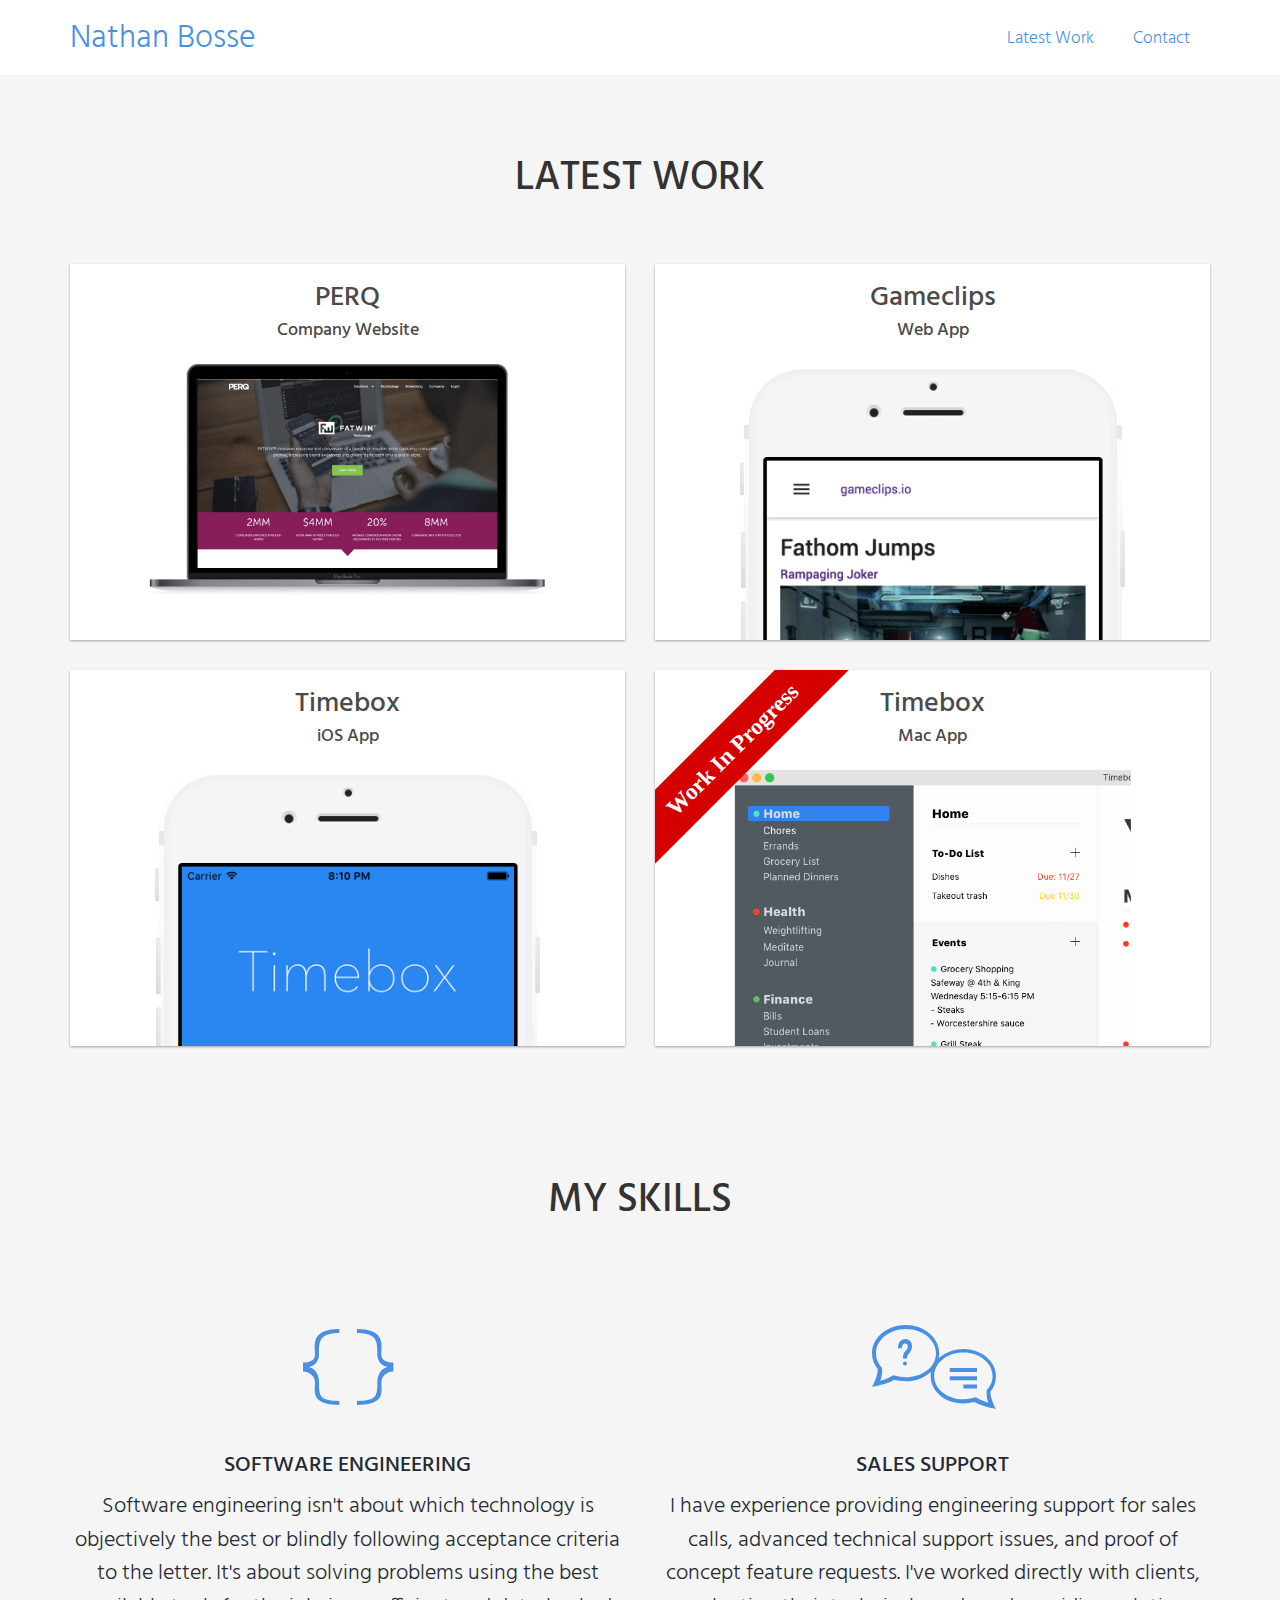
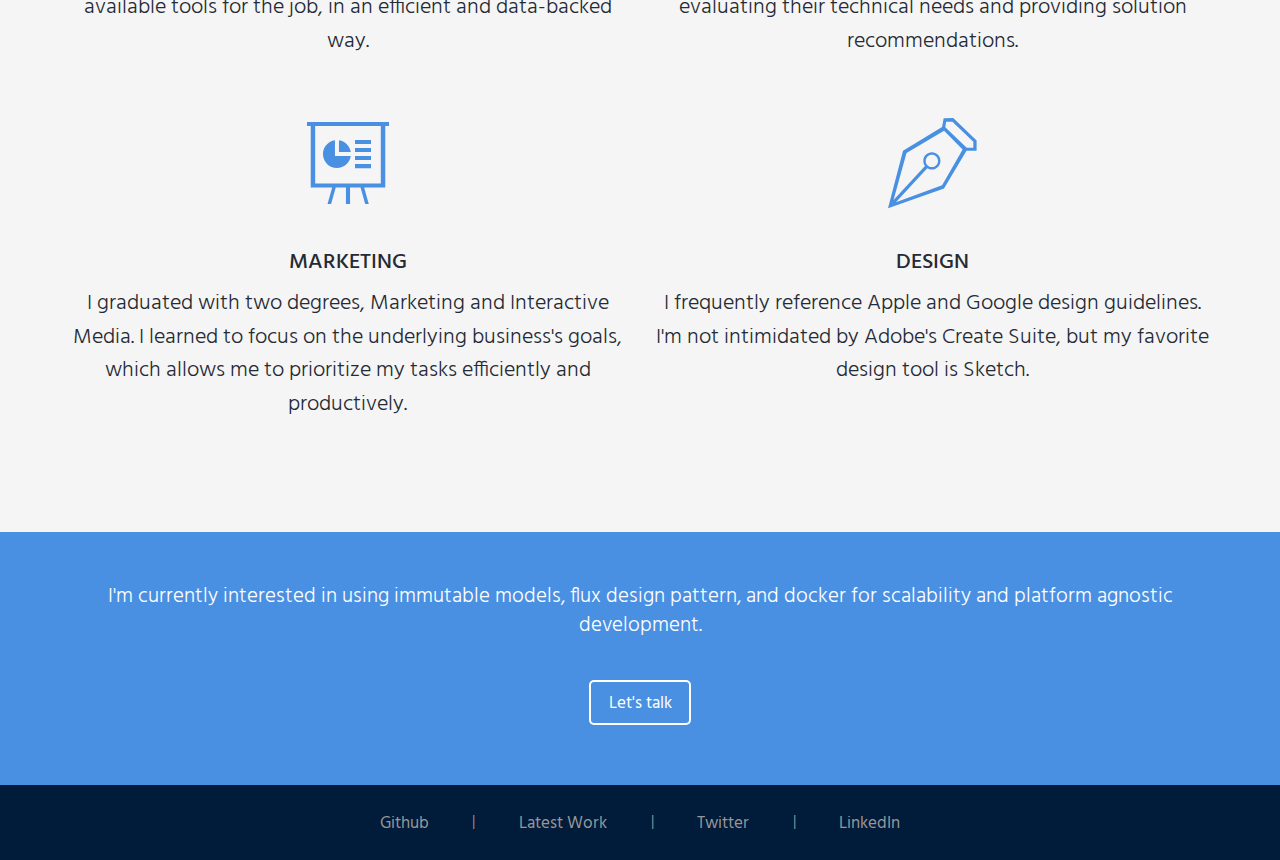
==== index.html @ 0957c36c "Pushing to github pages" ====
<!doctype html>
<!--[if lt IE 7]>      <html class="no-js lt-ie9 lt-ie8 lt-ie7" lang=""> <![endif]-->
<!--[if IE 7]>         <html class="no-js lt-ie9 lt-ie8" lang=""> <![endif]-->
<!--[if IE 8]>         <html class="no-js lt-ie9" lang=""> <![endif]-->
<!--[if gt IE 8]><!-->
<html class="no-js" lang="">
<!--<![endif]-->

<head>
  <meta charset="utf-8">
  <meta http-equiv="X-UA-Compatible" content="IE=edge,chrome=1">
  <title></title>
  <meta name="description" content="">
  <meta name="viewport" content="width=device-width, initial-scale=1">

  <link rel="apple-touch-icon" sizes="180x180" href="/apple-touch-icon.png">
  <link rel="icon" type="image/png" href="/favicon-32x32.png" sizes="32x32">
  <link rel="icon" type="image/png" href="/favicon-16x16.png" sizes="16x16">
  <link rel="manifest" href="/manifest.json">
  <link rel="mask-icon" href="/safari-pinned-tab.svg" color="#5bbad5">
  <meta name="theme-color" content="#ffffff">

  <link href='http://fonts.googleapis.com/css?family=Open+Sans:700,300,800,400' rel='stylesheet' type='text/css'>
  <link href='http://fonts.googleapis.com/css?family=Hind:400,300,500,600,700' rel='stylesheet' type='text/css'>
  <link rel="stylesheet" href="css/bootstrap.min.css">
  <style>

  </style>
  <link rel="stylesheet" href="css/main.css">
  <link rel="stylesheet" href="css/layout-helper-classes.css">

  <script src="js/vendor/modernizr-2.8.3-respond-1.4.2.min.js"></script>
</head>

<body class="portfolio-piece-details">
  <!--[if lt IE 8]>
            <p class="browserupgrade">You are using an <strong>outdated</strong> browser. Please <a href="http://browsehappy.com/">upgrade your browser</a> to improve your experience.</p>
        <![endif]-->
  <div id="top-anchor"></div>
  <header id="navigation" class="site-header" role="banner">
    <nav id="" class="navbar navbar-merged">
      <div class="container">
        <!-- Brand and toggle grouped for better mobile display -->
        <div class="navbar-header">
          <button type="button" class="navbar-toggle collapsed" data-toggle="collapse" data-target="#bs-example-navbar-collapse-1">
            <span class="sr-only">Toggle navigation</span>
            <span class="icon-bar"></span>
            <span class="icon-bar"></span>
            <span class="icon-bar"></span>
          </button>
          <div class="navbar-brand-wrapper">
            <a class="navbar-brand" href="index.html#top-anchor">Nathan Bosse</a>
          </div>
        </div>
        <!-- Collect the nav links and other content for toggling -->
        <div class="collapse navbar-collapse" id="bs-example-navbar-collapse-1">
          <ul class="nav navbar-nav navbar-right">
            <li><a href="index.html#top-anchor">Latest Work</a></li>
            <li><a href="mailto:nathanbossedev@gmail.com">Contact</a></li>
          </ul>
        </div>
        <!-- /.navbar-collapse -->
      </div>
      <!--/.container-->
    </nav>
  </header>
  <div style="height: 74px;"></div>
  <div class="container-fluid">

      <section>
        <div class="row">
        <div class="container text-center" style="">
          <div class="row" style="margin-top: 50px;">
            <div class="col-xs-12">
              <h2 class="section-title">LATEST WORK</h2>
            </div>
          </div>
          </div>
        </div>
      </section>

      <section id="latest-work-section">
        <div class="row">

        <div class="container">
          <div class="row">
            <div class="col-sm-6">
              <div class="profile-card active">
                <a href="perq.html" alt="PERQ Website">

                  <div class="row">
                    <div class="col-xs-12">
                      <h3>PERQ</h3>
                      <h4>Company Website</h4>
                      <div class="portfolio-piece-image-wrapper">
                        <img class="portfolio-piece-image" style="" src="img/profile-card-image-perq.png" alt="" />
                      </div>
                    </div>

                  </div>
                </a>
              </div>
            </div>
            <div class="col-sm-6">
              <div class="profile-card active">
                <a href="gameclips.html" alt="Gameclips Web App">

                  <div class="row">
                    <div class="col-xs-12">
                      <h3>Gameclips</h3>
                      <h4>Web App</h4>
                      <div class="portfolio-piece-image-wrapper">
                        <img class="portfolio-piece-image" style="" src="img/gameclips-portfolio-preview.png" alt="" />
                      </div>
                    </div>
                  </div>
                </a>
              </div>
            </div>
            <div class="col-sm-6">
              <div class="profile-card active">
                <a href="timebox.html" alt="Timebox iOS App">

                  <div class="row">
                    <div class="col-xs-12">
                      <h3>Timebox</h3>
                      <h4>iOS App</h4>
                      <div class="portfolio-piece-image-wrapper">
                        <img class="portfolio-piece-image" style="" src="img/profile-card-image-timebox.png" alt="" />

                      </div>
                    </div>
                  </div>
                </a>
              </div>
            </div>
            <div class="col-sm-6">
              <div class="profile-card">
                <a alt="Timebox Mac App">
                  <img class="coming-soon-image" src="[data-uri]"
                  />
                  <div class="row">
                    <div class="col-xs-12">
                      <h3>Timebox</h3>
                      <h4>Mac App</h4>
                      <div class="portfolio-piece-image-wrapper">
                        <img class="portfolio-piece-image" style="" src="img/profile-card-image-timeboxmac.png" alt="" />

                      </div>
                    </div>
                  </div>
                </a>
              </div>
            </div>
          </div>
        </div>
      </section>
      <section>
        <div class="container text-center">
          <div class="row" style="margin-top: 100px;">
            <div class="col-xs-12">
              <h2 class="section-title">MY SKILLS</h2>
            </div>
          </div>
        </div>
      </section>
      <section id="skills-section">
        <div class="row">
        <div class="container-fluid">
          <div class="row padding-top-15">
            <div class="container text-center" style="color: #252a34">
              <div class="row">
                <div class="col-sm-6">
                  <img style="" src="[data-uri]"
                    alt="" />
                  <h2>Software Engineering</h2>
                  <p>Software engineering isn't about which technology is objectively the best or blindly following acceptance criteria to the letter. It's about solving problems using the best available tools for the job, in an efficient and data-backed
                    way.
                  </p>
                </div>
                <div class="col-sm-6">
                  <img style="" src="[data-uri]"
                    alt="" />
                  <h2>Sales Support</h2>
                  <p>I have experience providing engineering support for sales calls, advanced technical support issues, and proof of concept feature requests. I've worked directly with clients, evaluating their technical needs and providing solution recommendations.</p>
                </div>
                <div class="col-sm-6">
                  <img style="" src="[data-uri]"
                    alt="" />
                  <h2>Marketing</h2>
                  <p>I graduated with two degrees, Marketing and Interactive Media. I learned to focus on the underlying business's goals, which allows me to prioritize my tasks efficiently and productively.</p>
                </div>
                <div class="col-sm-6">
                  <img style="" src="[data-uri]"
                    alt="" />
                  <h2>Design</h2>
                  <p>I frequently reference Apple and Google design guidelines. I'm not intimidated by Adobe's Create Suite, but my favorite design tool is Sketch.</p>
                </div>
              </div>
            </div>
          </div>
        </div>
        </div>
      </section>
      <div style="margin-top: 100px;"></div>
      <section id="letstalk-section">
        <div class="row accent-bg-color padding-top-15">
          <div class="container">
            <div class="row">
              <div class="col-xs-12 text-center">
                <h2 class="padding-top-15" style="font-size: 21px; line-height: 1.4em;">I'm currently interested in using immutable models, flux design pattern, and docker for scalability and platform agnostic development.</h2>
                <div class="padding-top-30 padding-bottom-60"><a class="btn btn-white-border" style="" href="mailto:nathanbossedev@gmail.com" role="button">Let's talk</a></div>
              </div>
            </div>
          </div>
        </div>
      </section>
      <section id="footer">
        <div class="row padding-top-15 padding-bottom-15 text-center">
          <a class="btn btn-grey-border" style="" target='_blank' href="https://github.com/nathanbosse" role="button">Github</a>
          <span style="color: #A8A8A8; margin: 0px 20px;">|</span>
          <a class="btn btn-grey-border" style="" href="index.html#top-anchor" role="button">Latest Work</a>
          <span style="color: #A8A8A8; margin: 0px 20px;">|</span>
          <a class="btn btn-grey-border" style="" target='_blank' href="https://twitter.com/Nathan_Bosse" role="button">Twitter</a>
          <span style="color: #A8A8A8; margin: 0px 20px;">|</span>
          <a class="btn btn-grey-border" style="" target='_blank' href="https://www.linkedin.com/in/nathanbosse" role="button">LinkedIn</a>
        </div>
      </section>
    </div>
  <script>
    window.jQuery || document.write('<script src="js/vendor/jquery-1.11.2.min.js"><\/script>')
  </script>

  <script src="js/vendor/bootstrap.min.js"></script>

  <script src="js/main.js"></script>

  <!-- Google Analytics: change UA-38004622-1 to be your site's ID. -->
  <script>
    (function(b, o, i, l, e, r) {
      b.GoogleAnalyticsObject = l;
      b[l] || (b[l] =
        function() {
          (b[l].q = b[l].q || []).push(arguments)
        });
      b[l].l = +new Date;
      e = o.createElement(i);
      r = o.getElementsByTagName(i)[0];
      e.src = 'https://www.google-analytics.com/analytics.js';
      r.parentNode.insertBefore(e, r)
    }(window, document, 'script', 'ga'));
    ga('create', 'UA-38004622-1', 'auto');
    ga('send', 'pageview');
  </script>
</body>

</html>
---- css/main.css ----
/* ==========================================================================
   General styles
   ========================================================================== */

.section-title {
  margin-top: 30px;
  margin-bottom: 30px;
  font-size: 40px;
  font-weight: 500;
}
.portfolio-section-title {
  color: #252a34;
  margin-top: 30px;
  margin-bottom: 30px;
  font-size: 2.8em;
  font-weight: 500;
  text-transform: uppercase;
}
.portfolio-piece-details p {
  font-size: 1.4em;
  line-height: 1.5em;
}
.accent-bg-color {
  background-color: #4A90E2;
  color: #fefefe;
}
.white-bg-color {
  background-color: white;
}
a, a:hover, a:visited {
  color: #4A90E2;
  text-decoration: none;
}
iframe {
  border: none;
}

/*   Skills Section     */

#skills-section .col-sm-6 {
  padding-top: 30px;
}
#skills-section img {
  width: 130px;
}
#skills-section h2 {
  font-size: 1.4em;
  line-height: 1.3em;
  font-weight: 500;
  text-transform: uppercase;
}

/*   Latest Work Section     */

#latest-work-section .col-sm-6 {
    padding-top: 30px;
}
.coming-soon-image {
  position: absolute;
  z-index: 200;
  width: 35%;
}
.profile-card {
  position: relative;
  background: #FFFFFF;
  box-shadow: 0 1px 3px rgba(0, 0, 0, 0.12), 0 1px 2px rgba(0, 0, 0, 0.24);
  transition: all 0.3s cubic-bezier(0.25, 0.8, 0.25, 1.0);
}
.profile-card.active:hover {
  box-shadow: 0 14px 28px rgba(0, 0, 0, 0.25), 0 10px 10px rgba(0, 0, 0, 0.22);
}
.profile-card h3 {
  color: #4A4A4A;
  margin-bottom: 0px;
  line-height: 1em;
  font-weight: 500;
  text-align: center;
  white-space: nowrap;
}
.profile-card h4 {
  color: #4A4A4A;
  margin-bottom: 0px;
  line-height: 1em;
  font-weight: 500;
  text-align: center;
  white-space: nowrap;
}
hr {
  color: #4A90E2;
  border-color: #4A90E2;
  margin: 1em;
}
.icon-bar {
  background-color: #4A90E2;
}
.portfolio-piece-image-wrapper {
  width: 100%;
  min-height: 300px;
  position: relative;
  overflow: hidden;
}
.portfolio-piece-image {
  width: 75%;
  transform: translateX(-50%);
  left: 50%;
  position: absolute;
  top: 8%;
  padding-right: 10px;
  padding-left: 10px;
  transition: all 150ms ease;
  transition-delay: 0.5s;
}
.shadow-wrapper {
  width: 100%;
  position: absolute;
  top: 5%;
  margin-right: 8px;
  margin-left: 12px;
  min-height: 300px;
  box-shadow: 1px 1px 3px 0px rgba(0, 0, 0, 0.18);
}

/*   Up Next Section     */

#upnext-section .row {
    background-color: #404040;
    color: #fefefe;
}

#upnext-section h3 {
  font-weight: 900;
}

#upnext-section a {
  font-weight: 500;
  font-size: 24px;
  position: absolute;
  top: 50%;
  left: 50%;
  transform: translate(-50%, -50%);
}

/*   Contact Section     */

#letstalk-section {
  font-weight: 400;
}

#letstalk-section .col-xs-12 {
  padding-left: 30px;
  padding-right: 30px;
}

/*   Footer Section     */

#footer .row {
  background-color: #011b3a;
}
#footer a, #footer a:hover, #footer a:visited {
  color: #979797;
  text-decoration: none;
}

/* ==========================================================================
   Begin Responsive Fonts
   ========================================================================== */

body, html {
  /*       font-family: "HelveticaNeue-Light", "Helvetica Neue Light", "Helvetica Neue", Helvetica, Arial, "Lucida Grande", sans-serif; */
  /*    font-family: 'Open Sans', sans-serif;*/
  font-family: 'Hind', sans-serif;
  /*300-700*/
  font-size: 16px;
  font-weight: 300;
  line-height: 1em;
}
body, caption, th, td, input, textarea, select, option, legend, fieldset, h1, h2, h3, h4, h5, h6 {
  font-size-adjust: 0.5;
}
h1, h2, h3, h4, h5, h6, .h1, .h2, .h3, .h4, .h5, .h6 {
  font-weight: 300;
}
img {
  width: 100%;
}
#page {
  font-size: 1em;
  /* equivalent to 16px */
  line-height: 1.25;
  /* equivalent to 20px */
}
@media (min-width: 43.75em) {
  #page {
    font-size: 1em;
    /* equivalent to 16px */
    line-height: 1.375;
    /* equivalent to 22px */
  }
}
.name-header {
  font-size: 3em;
  margin: 0px;
  font-weight: 500;
  line-height: 1em;
}
@media (min-width: 43.75em) {
  .name-header {
    font-size: 5em;
  }
}
@media (min-width: 56.25em) {
  .name-header {
    font-size: 7em;
  }
}
.name-sub-header {
  font-size: 1.25em;
  margin: 0px;
}
@media (min-width: 43.75em) {
  .name-sub-header {
    font-size: 2em;
  }
}
@media (min-width: 56.25em) {
  .name-sub-header {
    font-size: 2.5em;
  }
}
h1, .h1 {
  font-size: 2em;
  /* 2x body copy size = 32px */
  line-height: 1.25;
  /* 45px / 36px */
}
@media (min-width: 43.75em) {
  h1, .h1 {
    font-size: 2.5em;
    /* 2.5x body copy size = 40px */
    line-height: 1.125;
  }
}
@media (min-width: 56.25em) {
  h1, .h1 {
    font-size: 3em;
    /* 3x body copy size = 48px */
    line-height: 1.05;
    /* keep to a multiple of the 20px line height and something more appropriate for display headings */
  }
}
h2, .h2 {
  font-size: 1.625em;
  /* 1.625x body copy size = 26px */
  line-height: 1.15384615;
  /* 30px / 26px */
}
@media (min-width: 43.75em) {
  h2, .h2 {
    font-size: 2em;
    /* 2x body copy size = 32px */
    line-height: 1.25;
  }
}
@media (min-width: 56.25em) {
  h2, .h2 {
    font-size: 2.25em;
    /* 2.25x body copy size = 36px */
    line-height: 1.25;
  }
}
h3, .h3 {
  font-size: 1.375em;
  /* 1.375x body copy size = 22px */
  line-height: 1.13636364;
  /* 25px / 22px */
}
@media (min-width: 43.75em) {
  h3, .h3 {
    font-size: 1.5em;
    /* 1.5x body copy size = 24px */
    line-height: 1.25;
  }
}
@media (min-width: 56.25em) {
  h3, .h3 {
    font-size: 1.75em;
    /* 1.75x body copy size = 28px */
    line-height: 1.25;
  }
}
h4, .h4 {
  font-size: 1.125em;
  /* 1.125x body copy size = 18px */
  line-height: 1.11111111;
}
@media (min-width: 43.75em) {
  h4, .h4 {
    line-height: 1.22222222;
    /* (22px / 18px */
  }
}
blockquote {
  font-size: 1.25em;
  /* 20px / 16px */
  line-height: 1.25;
  /* 25px / 20px */
}
@media (min-width: 43.75em) {
  blockquote {
    font-size: 1.5em;
    /* 24px / 16px = */
    line-height: 1.45833333;
    /* 35px / 24px */
  }
}

/* ==========================================================================
   End Responsive Font
   ========================================================================== */


/* ==========================================================================
   Start Media Queries
   ========================================================================== */

@media only screen and (min-width: 320px) {}

/* Extra Small Devices, Phones */

@media only screen and (min-width: 480px) {}

/* Small Devices, Tablets */

@media only screen and (min-width: 768px) {}

/* Medium Devices, Desktops */

@media only screen and (min-width: 992px) {}

/* Large Devices, Wide Screens */

@media only screen and (min-width: 1200px) {}

/* Extra Large Devices, Wide Screens */

@media only screen and (min-width: 1400px) {}

/* Extra Extra Large Devices, Wide Screens */

@media only screen and (min-width: 1600px) {}

/* Extra Extra Large Devices, Wide Screens */

@media only screen and (min-width: 1900px) {}

/* ==========================================================================
   End Media Queries
   ========================================================================== */


/** navbar **/

#navigation {
  position: relative;
  /*    top: 0;*/
}
#navigation.sticky {
  position: fixed!important;
  top: 0;
  left: 0;
  right: 0;
  z-index: 99999;
  margin-bottom: 0px;
}
#navigation .navbar {
  -moz-box-shadow: none;
  -webkit-box-shadow: none;
  box-shadow: none;
}
#navigation.sticky .navbar {
  -moz-box-shadow: 1px 1px 3px 0px rgba(0, 0, 0, 0.18);
  -webkit-box-shadow: 1px 1px 3px 0px rgba(0, 0, 0, 0.18);
  box-shadow: 1px 1px 3px 0px rgba(0, 0, 0, 0.18);
}
.navbar-merged {
  background-color: white;
  margin: 0px !important;
  padding: 10px 0px;
}
.navbar-merged.sticky {
  position: fixed!important;
  top: 0;
  left: 0;
  right: 0;
  z-index: 99999;
  margin-bottom: 0px;
}
.navbar-merged.sticky a {
  background-color: white;
}
.navbar-merged a {
  color: #4A90E2;
  background-color: white;
}
.navbar.navbar-merged {
  border-radius: 0;
  top: 20;
  left: 0;
  right: 0;
  border: none;
  z-index: 50;
  position: absolute!important;
}
.navbar-merged .navbar-nav {
  /*        padding-top: 20px;*/
}
.navbar-merged .navbar-nav>li {
  /*    height: 50px;*/
}
.navbar-merged .navbar-nav>li>a {
  padding: 0.3em 30px;
  font-weight: 300;
  transition: padding .2s ease-in-out 0;
  margin: 5px 0px;
  -webkit-border-radius: 5;
  -moz-border-radius: 5;
  border-radius: 5px;
  border: 2px solid;
  border-style: solid;
  overflow: visible;
  background-color: transparent;
  line-height: 1rem;
  font-size: 1.1rem;
  padding: 0.8em 1em 0.6em 1em;
  border-color: transparent;
}
.navbar-merged .navbar-nav>li>a:hover {
  -webkit-border-radius: 5;
  -moz-border-radius: 5;
  border-radius: 5px;
  border-style: inset;
  border: solid #4A90E2 2px;
}
.navbar-merged .navbar-nav>li: hover {
  color: #fff;
  background-color: #4A90E2 !important;
}
.navbar-header {
  position: relative;
}
.navbar-brand {
  font-size: 32px;
  font-weight: 300;
  position: absolute;
  top: 50%;
  transform: translateY(-50%);
  padding: 0px;
  padding-left: 15px;
  height: 32px;
  line-height: 1.3em;
}
body {
  background-color: #f5f5f5;
}
.btn-white-border, .btn-white-border:visited {
  border: 2px solid;
  border-radius: 5px;
  border-style: solid;
  color: #ffffff;
  overflow: visible;
  background-color: transparent;
  border-color: #ffffff;
  line-height: 1rem;
  font-size: 1.1rem;
  padding: 0.8em 1em 0.6em 1em;
}
.btn-white-border:hover, .btn-white-border:focus, .open .dropdown-toggle.btn-green-fill {
  color: #4A90E2;
  background-color: rgba( 255, 255, 255, 1);
}
.btn-white-border:active, .btn-white-border.active, .open .dropdown-toggle.btn-white-border {
  background-image: none;
}
.btn-white-border.disabled, .btn-white-border[disabled], fieldset[disabled] .btn-white-border, .btn-white-border.disabled:hover, .btn-white-border[disabled]:hover, fieldset[disabled] .btn-green-fill:hover, .btn-white-border.disabled:focus, .btn-white-border[disabled]:focus, fieldset[disabled] .btn-white-border:focus, .btn-white-border.disabled:active, .btn-white-border[disabled]:active, fieldset[disabled] .btn-white-border:active, .btn-white-border.disabled.active, .btn-white-border[disabled].active, fieldset[disabled] .btn-white-border.active {
  background-color: transparent;
  border-color: transparent;
  color: darkgrey;
}
.btn-grey-border {
  border: 2px solid;
  /*     margin: 5px;*/
  color: #A8A8A8;
  overflow: visible;
  -webkit-border-radius: 5;
  -moz-border-radius: 5;
  border-radius: 5px;
  border-style: inset;
  background-color: transparent;
  border-color: rgba( 255, 255, 255, 0);
  line-height: 1rem;
  font-size: 1.1rem;
  padding: 0.8em 1em 0.6em 1em;
}
.btn-grey-border:hover, .btn-grey-border:focus, .btn-grey-border:active, .btn-grey-border.active, .open .dropdown-toggle.btn-green-fill {
  color: #979797;
  border: 2px solid;
  /*  background-color: rgba( 255, 255, 255, 1 );*/
}
.btn-grey-border:active, .btn-grey-border.active, .open .dropdown-toggle.btn-white-border {
  background-image: none;
}
.btn-grey-border.disabled, .btn-grey-border[disabled], fieldset[disabled] .btn-grey-border, .btn-grey-border.disabled:hover, .btn-grey-border[disabled]:hover, fieldset[disabled] .btn-green-fill:hover, .btn-grey-border.disabled:focus, .btn-grey-border[disabled]:focus, fieldset[disabled] .btn-grey-border:focus, .btn-grey-border.disabled:active, .btn-grey-border[disabled]:active, fieldset[disabled] .btn-grey-border:active, .btn-grey-border.disabled.active, .btn-grey-border[disabled].active, fieldset[disabled] .btn-grey-border.active {
  background-color: transparent;
  border-color: transparent;
  color: darkgrey;
}
.navbar-brand-wrapper {
  height: 50px;
  position: relative;
  width: 100%;
}
@media only screen and (min-width: 768px) {
  .navbar-brand-wrapper {
    height: 50px;
    position: relative;
    width: 200px;
  }
}
.navbar-toggle {
  z-index: 10;
}
---- css/layout-helper-classes.css ----
/***********************************************************************
      __          ________                 ____      _ __     
     / / __ __   /_  __/ / ___ __ _ ___   / __/__ __(_) /____ 
    / _ | // /    / / / _ | -_)  ' | -_) _\ \ / // / / __/ -_)
   /_.__|_, /    /_/ /_//_|__/_/_/_|__/ /___/ \_,_/_/\__/\__/ 
       /___/                                                                         
   
***********************************************************************/

/* Padding All Sides */
.padding-5 {
  padding: 5px !important;
}
.padding-10 {
  padding: 10px !important;
}
.padding-15 {
  padding: 15px !important;
}
.padding-20 {
  padding: 20px !important;
}
.padding-25 {
  padding: 25px !important;
}
.padding-30 {
  padding: 30px !important;
}
.padding-40 {
  padding: 40px !important;
}
.padding-50 {
  padding: 50px !important;
}
.padding-60 {
  padding: 60px !important;
}
.padding-70 {
  padding: 70px !important;
}
.padding-80 {
  padding: 80px !important;
}
.padding-90 {
  padding: 90px !important;
}
.padding-100 {
  padding: 100px !important;
}
.padding-110 {
  padding: 110px !important;
}
.padding-120 {
  padding: 120px !important;
}
.padding-130 {
  padding: 130px !important;
}
.padding-140 {
  padding: 140px !important;
}
.padding-150 {
  padding: 150px !important;
}

/* Padding (Left & Right) Horizontal Sides 
    Left
*/
.padding-horizontal-5, .padding-left-5 {
  padding-left: 5px !important;
}
.padding-horizontal-10, .padding-left-10 {
  padding-left: 10px !important;
}
.padding-horizontal-15, .padding-left-15 {
  padding-left: 15px !important;
}
.padding-horizontal-20, .padding-left-20 {
  padding-left: 20px !important;
}
.padding-horizontal-25, .padding-left-25 {
  padding-left: 25px !important;
}
.padding-horizontal-30, .padding-left-30 {
  padding-left: 30px !important;
}
.padding-horizontal-40, .padding-left-40 {
  padding-left: 40px !important;
}
.padding-horizontal-50, .padding-left-50 {
  padding-left: 50px !important;
}
.padding-horizontal-60, .padding-left-60 {
  padding-left: 60px !important;
}
.padding-horizontal-70, .padding-left-70 {
  padding-left: 70px !important;
}
.padding-horizontal-80, .padding-left-80 {
  padding-left: 80px !important;
}
.padding-horizontal-90, .padding-left-90 {
  padding-left: 90px !important;
}
.padding-horizontal-100, .padding-left-100 {
  padding-left: 100px !important;
}
.padding-horizontal-110, .padding-left-110 {
  padding-left: 110px !important;
}
.padding-horizontal-120, .padding-left-120 {
  padding-left: 120px !important;
}
.padding-horizontal-130, .padding-left-130 {
  padding-left: 130px !important;
}
.padding-horizontal-140, .padding-left-140 {
  padding-left: 140px !important;
}
.padding-horizontal-150, .padding-left-150 {
  padding-left: 150px !important;
}
/*
    Right
*/
.padding-horizontal-5, .padding-right-5 {
  padding-right: 5px !important;
}
.padding-horizontal-10, .padding-right-10 {
  padding-right: 10px !important;
}
.padding-horizontal-15, .padding-right-15 {
  padding-right: 15px !important;
}
.padding-horizontal-20, .padding-right-20 {
  padding-right: 20px !important;
}
.padding-horizontal-25, .padding-right-25 {
  padding-right: 25px !important;
}
.padding-horizontal-30, .padding-right-30 {
  padding-right: 30px !important;
}
.padding-horizontal-40, .padding-right-40 {
  padding-right: 40px !important;
}
.padding-horizontal-50, .padding-right-50 {
  padding-right: 50px !important;
}
.padding-horizontal-60, .padding-right-60 {
  padding-right: 60px !important;
}
.padding-horizontal-70, .padding-right-70 {
  padding-right: 70px !important;
}
.padding-horizontal-80, .padding-right-80 {
  padding-right: 80px !important;
}
.padding-horizontal-90, .padding-right-90 {
  padding-right: 90px !important;
}
.padding-horizontal-100, .padding-right-100 {
  padding-right: 100px !important;
}
.padding-horizontal-110, .padding-right-110 {
  padding-right: 110px !important;
}
.padding-horizontal-120, .padding-right-120 {
  padding-right: 120px !important;
}
.padding-horizontal-130, .padding-right-130 {
  padding-right: 130px !important;
}
.padding-horizontal-140, .padding-right-140 {
  padding-right: 140px !important;
}
.padding-horizontal-150, .padding-right-150 {
  padding-right: 150px !important;
}


/* Padding (Top & Bottom) Vertical Sides 
    Top
*/
.padding-vertical-10, .padding-top-10 {
  padding-top: 10px !important;
}
.padding-vertical-15, .padding-top-15 {
  padding-top: 15px !important;
}
.padding-vertical-20, .padding-top-20 {
  padding-top: 20px !important;
}
.padding-vertical-25, .padding-top-25 {
  padding-top: 25px !important;
}
.padding-vertical-30, .padding-top-30 {
  padding-top: 30px !important;
}
.padding-vertical-40, .padding-top-40 {
  padding-top: 40px !important;
}
.padding-vertical-50, .padding-top-50 {
  padding-top: 50px !important;
}
.padding-vertical-60, .padding-top-60 {
  padding-top: 60px !important;
}
.padding-vertical-70, .padding-top-70 {
  padding-top: 70px !important;
}
.padding-vertical-80, .padding-top-80 {
  padding-top: 80px !important;
}
.padding-vertical-90, .padding-top-90 {
  padding-top: 90px !important;
}
.padding-vertical-100, .padding-top-100 {
  padding-top: 100px !important;
}
.padding-vertical-110, .padding-top-110 {
  padding-top: 110px !important;
}
.padding-vertical-120, .padding-top-120 {
  padding-top: 120px !important;
}
.padding-vertical-130, .padding-top-130 {
  padding-top: 130px !important;
}
.padding-vertical-140, .padding-top-140 {
  padding-top: 140px !important;
}
.padding-vertical-150, .padding-top-150 {
  padding-top: 150px !important;
}
/*
    Bottom
*/
.padding-vertical-5, .padding-bottom-5 {
  padding-bottom: 5px !important;
}
.padding-vertical-10, .padding-bottom-10 {
  padding-bottom: 10px !important;
}
.padding-vertical-15, .padding-bottom-15 {
  padding-bottom: 15px !important;
}
.padding-vertical-20, .padding-bottom-20 {
  padding-bottom: 20px !important;
}
.padding-vertical-25, .padding-bottom-25 {
  padding-bottom: 25px !important;
}
.padding-vertical-30, .padding-bottom-30 {
  padding-bottom: 30px !important;
}
.padding-vertical-40, .padding-bottom-40 {
  padding-bottom: 40px !important;
}
.padding-vertical-50, .padding-bottom-50 {
  padding-bottom: 50px !important;
}
.padding-vertical-60, .padding-bottom-60 {
  padding-bottom: 60px !important;
}
.padding-vertical-70, .padding-bottom-70 {
  padding-bottom: 70px !important;
}
.padding-vertical-80, .padding-bottom-80 {
  padding-bottom: 80px !important;
}
.padding-vertical-90, .padding-bottom-90 {
  padding-bottom: 90px !important;
}
.padding-vertical-100, .padding-bottom-100 {
  padding-bottom: 100px !important;
}
.padding-vertical-110, .padding-bottom-110 {
  padding-bottom: 110px !important;
}
.padding-vertical-120, .padding-bottom-120 {
  padding-bottom: 120px !important;
}
.padding-vertical-130, .padding-bottom-130 {
  padding-bottom: 130px !important;
}
.padding-vertical-140, .padding-bottom-140 {
  padding-bottom: 140px !important;
}
.padding-vertical-150, .padding-bottom-150 {
  padding-bottom: 150px !important;
}

/* No Padding */
.padding-none {
  padding: 0 !important;
}
.padding-left-none {
  padding-left: 0 !important;
}
.padding-right-none {
  padding-right: 0 !important;
}
.padding-top-none {
  padding-top: 0 !important;
}
.padding-bottom-none {
  padding-bottom: 0 !important;
}


/* Margin All Sides */
.margin-5 {
  margin: 5px !important;
}
.margin-10 {
  margin: 10px !important;
}
.margin-15 {
  margin: 15px !important;
}
.margin-20 {
  margin: 20px !important;
}
.margin-25 {
  margin: 25px !important;
}
.margin-30 {
  margin: 30px !important;
}
.margin-40 {
  margin: 40px !important;
}
.margin-50 {
  margin: 50px !important;
}
.margin-60 {
  margin: 60px !important;
}
.margin-70 {
  margin: 70px !important;
}
.margin-80 {
  margin: 80px !important;
}
.margin-90 {
  margin: 90px !important;
}
.margin-100 {
  margin: 100px !important;
}
.margin-110 {
  margin: 110px !important;
}
.margin-120 {
  margin: 120px !important;
}
.margin-130 {
  margin: 130px !important;
}
.margin-140 {
  margin: 140px !important;
}
.margin-150 {
  margin: 150px !important;
}

/* Margin (Left & Right) Horizontal Sides 
    Left
*/
.margin-horizontal-5, .margin-left-5 {
  margin-left: 5px !important;
}
.margin-horizontal-10, .margin-left-10 {
  margin-left: 10px !important;
}
.margin-horizontal-15, .margin-left-15 {
  margin-left: 15px !important;
}
.margin-horizontal-20, .margin-left-20 {
  margin-left: 20px !important;
}
.margin-horizontal-25, .margin-left-25 {
  margin-left: 25px !important;
}
.margin-horizontal-30, .margin-left-30 {
  margin-left: 30px !important;
}
.margin-horizontal-40, .margin-left-40 {
  margin-left: 40px !important;
}
.margin-horizontal-50, .margin-left-50 {
  margin-left: 50px !important;
}
.margin-horizontal-60, .margin-left-60 {
  margin-left: 60px !important;
}
.margin-horizontal-70, .margin-left-70 {
  margin-left: 70px !important;
}
.margin-horizontal-80, .margin-left-80 {
  margin-left: 80px !important;
}
.margin-horizontal-90, .margin-left-90 {
  margin-left: 90px !important;
}
.margin-horizontal-100, .margin-left-100 {
  margin-left: 100px !important;
}
.margin-horizontal-110, .margin-left-110 {
  margin-left: 110px !important;
}
.margin-horizontal-120, .margin-left-120 {
  margin-left: 120px !important;
}
.margin-horizontal-130, .margin-left-130 {
  margin-left: 130px !important;
}
.margin-horizontal-140, .margin-left-140 {
  margin-left: 140px !important;
}
.margin-horizontal-150, .margin-left-150 {
  margin-left: 150px !important;
}
/*
    Right
*/
.margin-horizontal-5, .margin-right-5 {
  margin-right: 5px !important;
}
.margin-horizontal-10, .margin-right-10 {
  margin-right: 10px !important;
}
.margin-horizontal-15, .margin-right-15 {
  margin-right: 15px !important;
}
.margin-horizontal-20, .margin-right-20 {
  margin-right: 20px !important;
}
.margin-horizontal-25, .margin-right-25 {
  margin-right: 25px !important;
}
.margin-horizontal-30, .margin-right-30 {
  margin-right: 30px !important;
}
.margin-horizontal-40, .margin-right-40 {
  margin-right: 40px !important;
}
.margin-horizontal-50, .margin-right-50 {
  margin-right: 50px !important;
}
.margin-horizontal-60, .margin-right-60 {
  margin-right: 60px !important;
}
.margin-horizontal-70, .margin-right-70 {
  margin-right: 70px !important;
}
.margin-horizontal-80, .margin-right-80 {
  margin-right: 80px !important;
}
.margin-horizontal-90, .margin-right-90 {
  margin-right: 90px !important;
}
.margin-horizontal-100, .margin-right-100 {
  margin-right: 100px !important;
}
.margin-horizontal-110, .margin-right-110 {
  margin-right: 110px !important;
}
.margin-horizontal-120, .margin-right-120 {
  margin-right: 120px !important;
}
.margin-horizontal-130, .margin-right-130 {
  margin-right: 130px !important;
}
.margin-horizontal-140, .margin-right-140 {
  margin-right: 140px !important;
}
.margin-horizontal-150, .margin-right-150 {
  margin-right: 150px !important;
}


/* Margin (Top & Bottom) Vertical Sides 
    Top
*/
.margin-vertical-5, .margin-top-5 {
  margin-top: 5px !important;
}
.margin-vertical-10, .margin-top-10 {
  margin-top: 10px !important;
}
.margin-vertical-15, .margin-top-15 {
  margin-top: 15px !important;
}
.margin-vertical-20, .margin-top-20 {
  margin-top: 20px !important;
}
.margin-vertical-25, .margin-top-25 {
  margin-top: 25px !important;
}
.margin-vertical-30, .margin-top-30 {
  margin-top: 30px !important;
}
.margin-vertical-40, .margin-top-40 {
  margin-top: 40px !important;
}
.margin-vertical-50, .margin-top-50 {
  margin-top: 50px !important;
}
.margin-vertical-60, .margin-top-60 {
  margin-top: 60px !important;
}
.margin-vertical-70, .margin-top-70 {
  margin-top: 70px !important;
}
.margin-vertical-80, .margin-top-80 {
  margin-top: 80px !important;
}
.margin-vertical-90, .margin-top-90 {
  margin-top: 90px !important;
}
.margin-vertical-100, .margin-top-100 {
  margin-top: 100px !important;
}
.margin-vertical-110, .margin-top-110 {
  margin-top: 110px !important;
}
.margin-vertical-120, .margin-top-120 {
  margin-top: 120px !important;
}
.margin-vertical-130, .margin-top-130 {
  margin-top: 130px !important;
}
.margin-vertical-140, .margin-top-140 {
  margin-top: 140px !important;
}
.margin-vertical-150, .margin-top-150 {
  margin-top: 150px !important;
}
/*
    Bottom
*/
.margin-vertical-5, .margin-bottom-5 {
  margin-bottom: 5px !important;
}
.margin-vertical-10, .margin-bottom-10 {
  margin-bottom: 10px !important;
}
.margin-vertical-15, .margin-bottom-15 {
  margin-bottom: 15px !important;
}
.margin-vertical-20, .margin-bottom-20 {
  margin-bottom: 20px !important;
}
.margin-vertical-25, .margin-bottom-25 {
  margin-bottom: 25px !important;
}
.margin-vertical-30, .margin-bottom-30 {
  margin-bottom: 30px !important;
}
.margin-vertical-40, .margin-bottom-40 {
  margin-bottom: 40px !important;
}
.margin-vertical-50, .margin-bottom-50 {
  margin-bottom: 50px !important;
}
.margin-vertical-60, .margin-bottom-60 {
  margin-bottom: 60px !important;
}
.margin-vertical-70, .margin-bottom-70 {
  margin-bottom: 70px !important;
}
.margin-vertical-80, .margin-bottom-80 {
  margin-bottom: 80px !important;
}
.margin-vertical-90, .margin-bottom-90 {
  margin-bottom: 90px !important;
}
.margin-vertical-100, .margin-bottom-100 {
  margin-bottom: 100px !important;
}
.margin-vertical-110, .margin-bottom-110 {
  margin-bottom: 110px !important;
}
.margin-vertical-120, .margin-bottom-120 {
  margin-bottom: 120px !important;
}
.margin-vertical-130, .margin-bottom-130 {
  margin-bottom: 130px !important;
}
.margin-vertical-140, .margin-bottom-140 {
  margin-bottom: 140px !important;
}
.margin-vertical-150, .margin-bottom-150 {
  margin-bottom: 150px !important;
}

/* No Margin */
.margin-none {
  margin: 0 !important;
}
.margin-left-none {
  margin-left: 0 !important;
}
.margin-right-none {
  margin-right: 0 !important;
}
.margin-top-none {
  margin-top: 0 !important;
}
.margin-bottom-none {
  margin-bottom: 0 !important;
}

/* XS Screen */
@media(max-width:767px){
  /* Padding All Sides */
  .xs-padding-10 {
    padding: 10px !important;
  }
  .xs-padding-15 {
    padding: 15px !important;
  }
  .xs-padding-20 {
    padding: 20px !important;
  }
  .xs-padding-25 {
    padding: 25px !important;
  }
  .xs-padding-30 {
    padding: 30px !important;
  }
  .xs-padding-40 {
    padding: 40px !important;
  }
  .xs-padding-50 {
    padding: 50px !important;
  }
  .xs-padding-60 {
    padding: 60px !important;
  }
  .xs-padding-70 {
    padding: 70px !important;
  }
  .xs-padding-80 {
    padding: 80px !important;
  }
  .xs-padding-90 {
    padding: 90px !important;
  }
  .xs-padding-100 {
    padding: 100px !important;
  }
  .xs-padding-110 {
    padding: 110px !important;
  }
  .xs-padding-120 {
    padding: 120px !important;
  }
  .xs-padding-130 {
    padding: 130px !important;
  }
  .xs-padding-140 {
    padding: 140px !important;
  }
  .xs-padding-150 {
    padding: 150px !important;
  }

  /* Padding (Left & Right) Horizontal Sides 
      Left
  */
  .xs-padding-horizontal-10, .xs-padding-left-10 {
    padding-left: 10px !important;
  }
  .xs-padding-horizontal-15, .xs-padding-left-15 {
    padding-left: 15px !important;
  }
  .xs-padding-horizontal-20, .xs-padding-left-20 {
    padding-left: 20px !important;
  }
  .xs-padding-horizontal-25, .xs-padding-left-25 {
    padding-left: 25px !important;
  }
  .xs-padding-horizontal-30, .xs-padding-left-30 {
    padding-left: 30px !important;
  }
  .xs-padding-horizontal-40, .xs-padding-left-40 {
    padding-left: 40px !important;
  }
  .xs-padding-horizontal-50, .xs-padding-left-50 {
    padding-left: 50px !important;
  }
  .xs-padding-horizontal-60, .xs-padding-left-60 {
    padding-left: 60px !important;
  }
  .xs-padding-horizontal-70, .xs-padding-left-70 {
    padding-left: 70px !important;
  }
  .xs-padding-horizontal-80, .xs-padding-left-80 {
    padding-left: 80px !important;
  }
  .xs-padding-horizontal-90, .xs-padding-left-90 {
    padding-left: 90px !important;
  }
  .xs-padding-horizontal-100, .xs-padding-left-100 {
    padding-left: 100px !important;
  }
  .xs-padding-horizontal-110, .xs-padding-left-110 {
    padding-left: 110px !important;
  }
  .xs-padding-horizontal-120, .xs-padding-left-120 {
    padding-left: 120px !important;
  }
  .xs-padding-horizontal-130, .xs-padding-left-130 {
    padding-left: 130px !important;
  }
  .xs-padding-horizontal-140, .xs-padding-left-140 {
    padding-left: 140px !important;
  }
  .xs-padding-horizontal-150, .xs-padding-left-150 {
    padding-left: 150px !important;
  }
  /*
      Right
  */
  .xs-padding-horizontal-10, .xs-padding-right-10 {
    padding-right: 10px !important;
  }
  .xs-padding-horizontal-15, .xs-padding-right-15 {
    padding-right: 15px !important;
  }
  .xs-padding-horizontal-20, .xs-padding-right-20 {
    padding-right: 20px !important;
  }
  .xs-padding-horizontal-25, .xs-padding-right-25 {
    padding-right: 25px !important;
  }
  .xs-padding-horizontal-30, .xs-padding-right-30 {
    padding-right: 30px !important;
  }
  .xs-padding-horizontal-40, .xs-padding-right-40 {
    padding-right: 40px !important;
  }
  .xs-padding-horizontal-50, .xs-padding-right-50 {
    padding-right: 50px !important;
  }
  .xs-padding-horizontal-60, .xs-padding-right-60 {
    padding-right: 60px !important;
  }
  .xs-padding-horizontal-70, .xs-padding-right-70 {
    padding-right: 70px !important;
  }
  .xs-padding-horizontal-80, .xs-padding-right-80 {
    padding-right: 80px !important;
  }
  .xs-padding-horizontal-90, .xs-padding-right-90 {
    padding-right: 90px !important;
  }
  .xs-padding-horizontal-100, .xs-padding-right-100 {
    padding-right: 100px !important;
  }
  .xs-padding-horizontal-110, .xs-padding-right-110 {
    padding-right: 110px !important;
  }
  .xs-padding-horizontal-120, .xs-padding-right-120 {
    padding-right: 120px !important;
  }
  .xs-padding-horizontal-130, .xs-padding-right-130 {
    padding-right: 130px !important;
  }
  .xs-padding-horizontal-140, .xs-padding-right-140 {
    padding-right: 140px !important;
  }
  .xs-padding-horizontal-150, .xs-padding-right-150 {
    padding-right: 150px !important;
  }


  /* Padding (Top & Bottom) Vertical Sides 
      Top
  */
  .xs-padding-vertical-10, .xs-padding-top-10 {
    padding-top: 10px !important;
  }
  .xs-padding-vertical-15, .xs-padding-top-15 {
    padding-top: 15px !important;
  }
  .xs-padding-vertical-20, .xs-padding-top-20 {
    padding-top: 20px !important;
  }
  .xs-padding-vertical-25, .xs-padding-top-25 {
    padding-top: 25px !important;
  }
  .xs-padding-vertical-30, .xs-padding-top-30 {
    padding-top: 30px !important;
  }
  .xs-padding-vertical-40, .xs-padding-top-40 {
    padding-top: 40px !important;
  }
  .xs-padding-vertical-50, .xs-padding-top-50 {
    padding-top: 50px !important;
  }
  .xs-padding-vertical-60, .xs-padding-top-60 {
    padding-top: 60px !important;
  }
  .xs-padding-vertical-70, .xs-padding-top-70 {
    padding-top: 70px !important;
  }
  .xs-padding-vertical-80, .xs-padding-top-80 {
    padding-top: 80px !important;
  }
  .xs-padding-vertical-90, .xs-padding-top-90 {
    padding-top: 90px !important;
  }
  .xs-padding-vertical-100, .xs-padding-top-100 {
    padding-top: 100px !important;
  }
  .xs-padding-vertical-110, .xs-padding-top-110 {
    padding-top: 110px !important;
  }
  .xs-padding-vertical-120, .xs-padding-top-120 {
    padding-top: 120px !important;
  }
  .xs-padding-vertical-130, .xs-padding-top-130 {
    padding-top: 130px !important;
  }
  .xs-padding-vertical-140, .xs-padding-top-140 {
    padding-top: 140px !important;
  }
  .xs-padding-vertical-150, .xs-padding-top-150 {
    padding-top: 150px !important;
  }
  /*
      Bottom
  */
  .xs-padding-vertical-10, .xs-padding-bottom-10 {
    padding-bottom: 10px !important;
  }
  .xs-padding-vertical-15, .xs-padding-bottom-15 {
    padding-bottom: 15px !important;
  }
  .xs-padding-vertical-20, .xs-padding-bottom-20 {
    padding-bottom: 20px !important;
  }
  .xs-padding-vertical-25, .xs-padding-bottom-25 {
    padding-bottom: 25px !important;
  }
  .xs-padding-vertical-30, .xs-padding-bottom-30 {
    padding-bottom: 30px !important;
  }
  .xs-padding-vertical-40, .xs-padding-bottom-40 {
    padding-bottom: 40px !important;
  }
  .xs-padding-vertical-50, .xs-padding-bottom-50 {
    padding-bottom: 50px !important;
  }
  .xs-padding-vertical-60, .xs-padding-bottom-60 {
    padding-bottom: 60px !important;
  }
  .xs-padding-vertical-70, .xs-padding-bottom-70 {
    padding-bottom: 70px !important;
  }
  .xs-padding-vertical-80, .xs-padding-bottom-80 {
    padding-bottom: 80px !important;
  }
  .xs-padding-vertical-90, .xs-padding-bottom-90 {
    padding-bottom: 90px !important;
  }
  .xs-padding-vertical-100, .xs-padding-bottom-100 {
    padding-bottom: 100px !important;
  }
  .xs-padding-vertical-110, .xs-padding-bottom-110 {
    padding-bottom: 110px !important;
  }
  .xs-padding-vertical-120, .xs-padding-bottom-120 {
    padding-bottom: 120px !important;
  }
  .xs-padding-vertical-130, .xs-padding-bottom-130 {
    padding-bottom: 130px !important;
  }
  .xs-padding-vertical-140, .xs-padding-bottom-140 {
    padding-bottom: 140px !important;
  }
  .xs-padding-vertical-150, .xs-padding-bottom-150 {
    padding-bottom: 150px !important;
  }

  /* No Padding */
  .xs-padding-none {
    padding: 0 !important;
  }
  .xs-padding-left-none {
    padding-left: 0 !important;
  }
  .xs-padding-right-none {
    padding-right: 0 !important;
  }
  .xs-padding-top-none {
    padding-top: 0 !important;
  }
  .xs-padding-bottom-none {
    padding-bottom: 0 !important;
  }


  /* Margin All Sides */
  .xs-margin-10 {
    margin: 10px !important;
  }
  .xs-margin-15 {
    margin: 15px !important;
  }
  .xs-margin-20 {
    margin: 20px !important;
  }
  .xs-margin-25 {
    margin: 25px !important;
  }
  .xs-margin-30 {
    margin: 30px !important;
  }
  .xs-margin-40 {
    margin: 40px !important;
  }
  .xs-margin-50 {
    margin: 50px !important;
  }
  .xs-margin-60 {
    margin: 60px !important;
  }
  .xs-margin-70 {
    margin: 70px !important;
  }
  .xs-margin-80 {
    margin: 80px !important;
  }
  .xs-margin-90 {
    margin: 90px !important;
  }
  .xs-margin-100 {
    margin: 100px !important;
  }
  .xs-margin-110 {
    margin: 110px !important;
  }
  .xs-margin-120 {
    margin: 120px !important;
  }
  .xs-margin-130 {
    margin: 130px !important;
  }
  .xs-margin-140 {
    margin: 140px !important;
  }
  .xs-margin-150 {
    margin: 150px !important;
  }

  /* Margin (Left & Right) Horizontal Sides 
      Left
  */
  .xs-margin-horizontal-10, .xs-margin-left-10 {
    margin-left: 10px !important;
  }
  .xs-margin-horizontal-15, .xs-margin-left-15 {
    margin-left: 15px !important;
  }
  .xs-margin-horizontal-20, .xs-margin-left-20 {
    margin-left: 20px !important;
  }
  .xs-margin-horizontal-25, .xs-margin-left-25 {
    margin-left: 25px !important;
  }
  .xs-margin-horizontal-30, .xs-margin-left-30 {
    margin-left: 30px !important;
  }
  .xs-margin-horizontal-40, .xs-margin-left-40 {
    margin-left: 40px !important;
  }
  .xs-margin-horizontal-50, .xs-margin-left-50 {
    margin-left: 50px !important;
  }
  .xs-margin-horizontal-60, .xs-margin-left-60 {
    margin-left: 60px !important;
  }
  .xs-margin-horizontal-70, .xs-margin-left-70 {
    margin-left: 70px !important;
  }
  .xs-margin-horizontal-80, .xs-margin-left-80 {
    margin-left: 80px !important;
  }
  .xs-margin-horizontal-90, .xs-margin-left-90 {
    margin-left: 90px !important;
  }
  .xs-margin-horizontal-100, .xs-margin-left-100 {
    margin-left: 100px !important;
  }
  .xs-margin-horizontal-110, .xs-margin-left-110 {
    margin-left: 110px !important;
  }
  .xs-margin-horizontal-120, .xs-margin-left-120 {
    margin-left: 120px !important;
  }
  .xs-margin-horizontal-130, .xs-margin-left-130 {
    margin-left: 130px !important;
  }
  .xs-margin-horizontal-140, .xs-margin-left-140 {
    margin-left: 140px !important;
  }
  .xs-margin-horizontal-150, .xs-margin-left-150 {
    margin-left: 150px !important;
  }
  /*
      Right
  */
  .xs-margin-horizontal-10, .xs-margin-right-10 {
    margin-right: 10px !important;
  }
  .xs-margin-horizontal-15, .xs-margin-right-15 {
    margin-right: 15px !important;
  }
  .xs-margin-horizontal-20, .xs-margin-right-20 {
    margin-right: 20px !important;
  }
  .xs-margin-horizontal-25, .xs-margin-right-25 {
    margin-right: 25px !important;
  }
  .xs-margin-horizontal-30, .xs-margin-right-30 {
    margin-right: 30px !important;
  }
  .xs-margin-horizontal-40, .xs-margin-right-40 {
    margin-right: 40px !important;
  }
  .xs-margin-horizontal-50, .xs-margin-right-50 {
    margin-right: 50px !important;
  }
  .xs-margin-horizontal-60, .xs-margin-right-60 {
    margin-right: 60px !important;
  }
  .xs-margin-horizontal-70, .xs-margin-right-70 {
    margin-right: 70px !important;
  }
  .xs-margin-horizontal-80, .xs-margin-right-80 {
    margin-right: 80px !important;
  }
  .xs-margin-horizontal-90, .xs-margin-right-90 {
    margin-right: 90px !important;
  }
  .xs-margin-horizontal-100, .xs-margin-right-100 {
    margin-right: 100px !important;
  }
  .xs-margin-horizontal-110, .xs-margin-right-110 {
    margin-right: 110px !important;
  }
  .xs-margin-horizontal-120, .xs-margin-right-120 {
    margin-right: 120px !important;
  }
  .xs-margin-horizontal-130, .xs-margin-right-130 {
    margin-right: 130px !important;
  }
  .xs-margin-horizontal-140, .xs-margin-right-140 {
    margin-right: 140px !important;
  }
  .xs-margin-horizontal-150, .xs-margin-right-150 {
    margin-right: 150px !important;
  }


  /* Margin (Top & Bottom) Vertical Sides 
      Top
  */
  .xs-margin-vertical-10, .xs-margin-top-10 {
    margin-top: 10px !important;
  }
  .xs-margin-vertical-15, .xs-margin-top-15 {
    margin-top: 15px !important;
  }
  .xs-margin-vertical-20, .xs-margin-top-20 {
    margin-top: 20px !important;
  }
  .xs-margin-vertical-25, .xs-margin-top-25 {
    margin-top: 25px !important;
  }
  .xs-margin-vertical-30, .xs-margin-top-30 {
    margin-top: 30px !important;
  }
  .xs-margin-vertical-40, .xs-margin-top-40 {
    margin-top: 40px !important;
  }
  .xs-margin-vertical-50, .xs-margin-top-50 {
    margin-top: 50px !important;
  }
  .xs-margin-vertical-60, .xs-margin-top-60 {
    margin-top: 60px !important;
  }
  .xs-margin-vertical-70, .xs-margin-top-70 {
    margin-top: 70px !important;
  }
  .xs-margin-vertical-80, .xs-margin-top-80 {
    margin-top: 80px !important;
  }
  .xs-margin-vertical-90, .xs-margin-top-90 {
    margin-top: 90px !important;
  }
  .xs-margin-vertical-100, .xs-margin-top-100 {
    margin-top: 100px !important;
  }
  .xs-margin-vertical-110, .xs-margin-top-110 {
    margin-top: 110px !important;
  }
  .xs-margin-vertical-120, .xs-margin-top-120 {
    margin-top: 120px !important;
  }
  .xs-margin-vertical-130, .xs-margin-top-130 {
    margin-top: 130px !important;
  }
  .xs-margin-vertical-140, .xs-margin-top-140 {
    margin-top: 140px !important;
  }
  .xs-margin-vertical-150, .xs-margin-top-150 {
    margin-top: 150px !important;
  }
  /*
      Bottom
  */
  .xs-margin-vertical-10, .xs-margin-bottom-10 {
    margin-bottom: 10px !important;
  }
  .xs-margin-vertical-15, .xs-margin-bottom-15 {
    margin-bottom: 15px !important;
  }
  .xs-margin-vertical-20, .xs-margin-bottom-20 {
    margin-bottom: 20px !important;
  }
  .xs-margin-vertical-25, .xs-margin-bottom-25 {
    margin-bottom: 25px !important;
  }
  .xs-margin-vertical-30, .xs-margin-bottom-30 {
    margin-bottom: 30px !important;
  }
  .xs-margin-vertical-40, .xs-margin-bottom-40 {
    margin-bottom: 40px !important;
  }
  .xs-margin-vertical-50, .xs-margin-bottom-50 {
    margin-bottom: 50px !important;
  }
  .xs-margin-vertical-60, .xs-margin-bottom-60 {
    margin-bottom: 60px !important;
  }
  .xs-margin-vertical-70, .xs-margin-bottom-70 {
    margin-bottom: 70px !important;
  }
  .xs-margin-vertical-80, .xs-margin-bottom-80 {
    margin-bottom: 80px !important;
  }
  .xs-margin-vertical-90, .xs-margin-bottom-90 {
    margin-bottom: 90px !important;
  }
  .xs-margin-vertical-100, .xs-margin-bottom-100 {
    margin-bottom: 100px !important;
  }
  .xs-margin-vertical-110, .xs-margin-bottom-110 {
    margin-bottom: 110px !important;
  }
  .xs-margin-vertical-120, .xs-margin-bottom-120 {
    margin-bottom: 120px !important;
  }
  .xs-margin-vertical-130, .xs-margin-bottom-130 {
    margin-bottom: 130px !important;
  }
  .xs-margin-vertical-140, .xs-margin-bottom-140 {
    margin-bottom: 140px !important;
  }
  .xs-margin-vertical-150, .xs-margin-bottom-150 {
    margin-bottom: 150px !important;
  }

  /* No Margin */
  .xs-margin-none {
    margin: 0 !important;
  }
  .xs-margin-left-none {
    margin-left: 0 !important;
  }
  .xs-margin-right-none {
    margin-right: 0 !important;
  }
  .xs-margin-top-none {
    margin-top: 0 !important;
  }
  .xs-margin-bottom-none {
    margin-bottom: 0 !important;
  }
}


/* SM Screen */
@media(min-width:768px){
  /* Padding All Sides */
  .sm-padding-10 {
    padding: 10px !important;
  }
  .sm-padding-15 {
    padding: 15px !important;
  }
  .sm-padding-20 {
    padding: 20px !important;
  }
  .sm-padding-25 {
    padding: 25px !important;
  }
  .sm-padding-30 {
    padding: 30px !important;
  }
  .sm-padding-40 {
    padding: 40px !important;
  }
  .sm-padding-50 {
    padding: 50px !important;
  }
  .sm-padding-60 {
    padding: 60px !important;
  }
  .sm-padding-70 {
    padding: 70px !important;
  }
  .sm-padding-80 {
    padding: 80px !important;
  }
  .sm-padding-90 {
    padding: 90px !important;
  }
  .sm-padding-100 {
    padding: 100px !important;
  }
  .sm-padding-110 {
    padding: 110px !important;
  }
  .sm-padding-120 {
    padding: 120px !important;
  }
  .sm-padding-130 {
    padding: 130px !important;
  }
  .sm-padding-140 {
    padding: 140px !important;
  }
  .sm-padding-150 {
    padding: 150px !important;
  }

  /* Padding (Left & Right) Horizontal Sides 
      Left
  */
  .sm-padding-horizontal-10, .sm-padding-left-10 {
    padding-left: 10px !important;
  }
  .sm-padding-horizontal-15, .sm-padding-left-15 {
    padding-left: 15px !important;
  }
  .sm-padding-horizontal-20, .sm-padding-left-20 {
    padding-left: 20px !important;
  }
  .sm-padding-horizontal-25, .sm-padding-left-25 {
    padding-left: 25px !important;
  }
  .sm-padding-horizontal-30, .sm-padding-left-30 {
    padding-left: 30px !important;
  }
  .sm-padding-horizontal-40, .sm-padding-left-40 {
    padding-left: 40px !important;
  }
  .sm-padding-horizontal-50, .sm-padding-left-50 {
    padding-left: 50px !important;
  }
  .sm-padding-horizontal-60, .sm-padding-left-60 {
    padding-left: 60px !important;
  }
  .sm-padding-horizontal-70, .sm-padding-left-70 {
    padding-left: 70px !important;
  }
  .sm-padding-horizontal-80, .sm-padding-left-80 {
    padding-left: 80px !important;
  }
  .sm-padding-horizontal-90, .sm-padding-left-90 {
    padding-left: 90px !important;
  }
  .sm-padding-horizontal-100, .sm-padding-left-100 {
    padding-left: 100px !important;
  }
  .sm-padding-horizontal-110, .sm-padding-left-110 {
    padding-left: 110px !important;
  }
  .sm-padding-horizontal-120, .sm-padding-left-120 {
    padding-left: 120px !important;
  }
  .sm-padding-horizontal-130, .sm-padding-left-130 {
    padding-left: 130px !important;
  }
  .sm-padding-horizontal-140, .sm-padding-left-140 {
    padding-left: 140px !important;
  }
  .sm-padding-horizontal-150, .sm-padding-left-150 {
    padding-left: 150px !important;
  }
  /*
      Right
  */
  .sm-padding-horizontal-10, .sm-padding-right-10 {
    padding-right: 10px !important;
  }
  .sm-padding-horizontal-15, .sm-padding-right-15 {
    padding-right: 15px !important;
  }
  .sm-padding-horizontal-20, .sm-padding-right-20 {
    padding-right: 20px !important;
  }
  .sm-padding-horizontal-25, .sm-padding-right-25 {
    padding-right: 25px !important;
  }
  .sm-padding-horizontal-30, .sm-padding-right-30 {
    padding-right: 30px !important;
  }
  .sm-padding-horizontal-40, .sm-padding-right-40 {
    padding-right: 40px !important;
  }
  .sm-padding-horizontal-50, .sm-padding-right-50 {
    padding-right: 50px !important;
  }
  .sm-padding-horizontal-60, .sm-padding-right-60 {
    padding-right: 60px !important;
  }
  .sm-padding-horizontal-70, .sm-padding-right-70 {
    padding-right: 70px !important;
  }
  .sm-padding-horizontal-80, .sm-padding-right-80 {
    padding-right: 80px !important;
  }
  .sm-padding-horizontal-90, .sm-padding-right-90 {
    padding-right: 90px !important;
  }
  .sm-padding-horizontal-100, .sm-padding-right-100 {
    padding-right: 100px !important;
  }
  .sm-padding-horizontal-110, .sm-padding-right-110 {
    padding-right: 110px !important;
  }
  .sm-padding-horizontal-120, .sm-padding-right-120 {
    padding-right: 120px !important;
  }
  .sm-padding-horizontal-130, .sm-padding-right-130 {
    padding-right: 130px !important;
  }
  .sm-padding-horizontal-140, .sm-padding-right-140 {
    padding-right: 140px !important;
  }
  .sm-padding-horizontal-150, .sm-padding-right-150 {
    padding-right: 150px !important;
  }


  /* Padding (Top & Bottom) Vertical Sides 
      Top
  */
  .sm-padding-vertical-10, .sm-padding-top-10 {
    padding-top: 10px !important;
  }
  .sm-padding-vertical-15, .sm-padding-top-15 {
    padding-top: 15px !important;
  }
  .sm-padding-vertical-20, .sm-padding-top-20 {
    padding-top: 20px !important;
  }
  .sm-padding-vertical-25, .sm-padding-top-25 {
    padding-top: 25px !important;
  }
  .sm-padding-vertical-30, .sm-padding-top-30 {
    padding-top: 30px !important;
  }
  .sm-padding-vertical-40, .sm-padding-top-40 {
    padding-top: 40px !important;
  }
  .sm-padding-vertical-50, .sm-padding-top-50 {
    padding-top: 50px !important;
  }
  .sm-padding-vertical-60, .sm-padding-top-60 {
    padding-top: 60px !important;
  }
  .sm-padding-vertical-70, .sm-padding-top-70 {
    padding-top: 70px !important;
  }
  .sm-padding-vertical-80, .sm-padding-top-80 {
    padding-top: 80px !important;
  }
  .sm-padding-vertical-90, .sm-padding-top-90 {
    padding-top: 90px !important;
  }
  .sm-padding-vertical-100, .sm-padding-top-100 {
    padding-top: 100px !important;
  }
  .sm-padding-vertical-110, .sm-padding-top-110 {
    padding-top: 110px !important;
  }
  .sm-padding-vertical-120, .sm-padding-top-120 {
    padding-top: 120px !important;
  }
  .sm-padding-vertical-130, .sm-padding-top-130 {
    padding-top: 130px !important;
  }
  .sm-padding-vertical-140, .sm-padding-top-140 {
    padding-top: 140px !important;
  }
  .sm-padding-vertical-150, .sm-padding-top-150 {
    padding-top: 150px !important;
  }
  /*
      Bottom
  */
  .sm-padding-vertical-10, .sm-padding-bottom-10 {
    padding-bottom: 10px !important;
  }
  .sm-padding-vertical-15, .sm-padding-bottom-15 {
    padding-bottom: 15px !important;
  }
  .sm-padding-vertical-20, .sm-padding-bottom-20 {
    padding-bottom: 20px !important;
  }
  .sm-padding-vertical-25, .sm-padding-bottom-25 {
    padding-bottom: 25px !important;
  }
  .sm-padding-vertical-30, .sm-padding-bottom-30 {
    padding-bottom: 30px !important;
  }
  .sm-padding-vertical-40, .sm-padding-bottom-40 {
    padding-bottom: 40px !important;
  }
  .sm-padding-vertical-50, .sm-padding-bottom-50 {
    padding-bottom: 50px !important;
  }
  .sm-padding-vertical-60, .sm-padding-bottom-60 {
    padding-bottom: 60px !important;
  }
  .sm-padding-vertical-70, .sm-padding-bottom-70 {
    padding-bottom: 70px !important;
  }
  .sm-padding-vertical-80, .sm-padding-bottom-80 {
    padding-bottom: 80px !important;
  }
  .sm-padding-vertical-90, .sm-padding-bottom-90 {
    padding-bottom: 90px !important;
  }
  .sm-padding-vertical-100, .sm-padding-bottom-100 {
    padding-bottom: 100px !important;
  }
  .sm-padding-vertical-110, .sm-padding-bottom-110 {
    padding-bottom: 110px !important;
  }
  .sm-padding-vertical-120, .sm-padding-bottom-120 {
    padding-bottom: 120px !important;
  }
  .sm-padding-vertical-130, .sm-padding-bottom-130 {
    padding-bottom: 130px !important;
  }
  .sm-padding-vertical-140, .sm-padding-bottom-140 {
    padding-bottom: 140px !important;
  }
  .sm-padding-vertical-150, .sm-padding-bottom-150 {
    padding-bottom: 150px !important;
  }

  /* No Padding */
  .sm-padding-none {
    padding: 0 !important;
  }
  .sm-padding-left-none {
    padding-left: 0 !important;
  }
  .sm-padding-right-none {
    padding-right: 0 !important;
  }
  .sm-padding-top-none {
    padding-top: 0 !important;
  }
  .sm-padding-bottom-none {
    padding-bottom: 0 !important;
  }


  /* Margin All Sides */
  .sm-margin-10 {
    margin: 10px !important;
  }
  .sm-margin-15 {
    margin: 15px !important;
  }
  .sm-margin-20 {
    margin: 20px !important;
  }
  .sm-margin-25 {
    margin: 25px !important;
  }
  .sm-margin-30 {
    margin: 30px !important;
  }
  .sm-margin-40 {
    margin: 40px !important;
  }
  .sm-margin-50 {
    margin: 50px !important;
  }
  .sm-margin-60 {
    margin: 60px !important;
  }
  .sm-margin-70 {
    margin: 70px !important;
  }
  .sm-margin-80 {
    margin: 80px !important;
  }
  .sm-margin-90 {
    margin: 90px !important;
  }
  .sm-margin-100 {
    margin: 100px !important;
  }
  .sm-margin-110 {
    margin: 110px !important;
  }
  .sm-margin-120 {
    margin: 120px !important;
  }
  .sm-margin-130 {
    margin: 130px !important;
  }
  .sm-margin-140 {
    margin: 140px !important;
  }
  .sm-margin-150 {
    margin: 150px !important;
  }

  /* Margin (Left & Right) Horizontal Sides 
      Left
  */
  .sm-margin-horizontal-10, .sm-margin-left-10 {
    margin-left: 10px !important;
  }
  .sm-margin-horizontal-15, .sm-margin-left-15 {
    margin-left: 15px !important;
  }
  .sm-margin-horizontal-20, .sm-margin-left-20 {
    margin-left: 20px !important;
  }
  .sm-margin-horizontal-25, .sm-margin-left-25 {
    margin-left: 25px !important;
  }
  .sm-margin-horizontal-30, .sm-margin-left-30 {
    margin-left: 30px !important;
  }
  .sm-margin-horizontal-40, .sm-margin-left-40 {
    margin-left: 40px !important;
  }
  .sm-margin-horizontal-50, .sm-margin-left-50 {
    margin-left: 50px !important;
  }
  .sm-margin-horizontal-60, .sm-margin-left-60 {
    margin-left: 60px !important;
  }
  .sm-margin-horizontal-70, .sm-margin-left-70 {
    margin-left: 70px !important;
  }
  .sm-margin-horizontal-80, .sm-margin-left-80 {
    margin-left: 80px !important;
  }
  .sm-margin-horizontal-90, .sm-margin-left-90 {
    margin-left: 90px !important;
  }
  .sm-margin-horizontal-100, .sm-margin-left-100 {
    margin-left: 100px !important;
  }
  .sm-margin-horizontal-110, .sm-margin-left-110 {
    margin-left: 110px !important;
  }
  .sm-margin-horizontal-120, .sm-margin-left-120 {
    margin-left: 120px !important;
  }
  .sm-margin-horizontal-130, .sm-margin-left-130 {
    margin-left: 130px !important;
  }
  .sm-margin-horizontal-140, .sm-margin-left-140 {
    margin-left: 140px !important;
  }
  .sm-margin-horizontal-150, .sm-margin-left-150 {
    margin-left: 150px !important;
  }
  /*
      Right
  */
  .sm-margin-horizontal-10, .sm-margin-right-10 {
    margin-right: 10px !important;
  }
  .sm-margin-horizontal-15, .sm-margin-right-15 {
    margin-right: 15px !important;
  }
  .sm-margin-horizontal-20, .sm-margin-right-20 {
    margin-right: 20px !important;
  }
  .sm-margin-horizontal-25, .sm-margin-right-25 {
    margin-right: 25px !important;
  }
  .sm-margin-horizontal-30, .sm-margin-right-30 {
    margin-right: 30px !important;
  }
  .sm-margin-horizontal-40, .sm-margin-right-40 {
    margin-right: 40px !important;
  }
  .sm-margin-horizontal-50, .sm-margin-right-50 {
    margin-right: 50px !important;
  }
  .sm-margin-horizontal-60, .sm-margin-right-60 {
    margin-right: 60px !important;
  }
  .sm-margin-horizontal-70, .sm-margin-right-70 {
    margin-right: 70px !important;
  }
  .sm-margin-horizontal-80, .sm-margin-right-80 {
    margin-right: 80px !important;
  }
  .sm-margin-horizontal-90, .sm-margin-right-90 {
    margin-right: 90px !important;
  }
  .sm-margin-horizontal-100, .sm-margin-right-100 {
    margin-right: 100px !important;
  }
  .sm-margin-horizontal-110, .sm-margin-right-110 {
    margin-right: 110px !important;
  }
  .sm-margin-horizontal-120, .sm-margin-right-120 {
    margin-right: 120px !important;
  }
  .sm-margin-horizontal-130, .sm-margin-right-130 {
    margin-right: 130px !important;
  }
  .sm-margin-horizontal-140, .sm-margin-right-140 {
    margin-right: 140px !important;
  }
  .sm-margin-horizontal-150, .sm-margin-right-150 {
    margin-right: 150px !important;
  }


  /* Margin (Top & Bottom) Vertical Sides 
      Top
  */
  .sm-margin-vertical-10, .sm-margin-top-10 {
    margin-top: 10px !important;
  }
  .sm-margin-vertical-15, .sm-margin-top-15 {
    margin-top: 15px !important;
  }
  .sm-margin-vertical-20, .sm-margin-top-20 {
    margin-top: 20px !important;
  }
  .sm-margin-vertical-25, .sm-margin-top-25 {
    margin-top: 25px !important;
  }
  .sm-margin-vertical-30, .sm-margin-top-30 {
    margin-top: 30px !important;
  }
  .sm-margin-vertical-40, .sm-margin-top-40 {
    margin-top: 40px !important;
  }
  .sm-margin-vertical-50, .sm-margin-top-50 {
    margin-top: 50px !important;
  }
  .sm-margin-vertical-60, .sm-margin-top-60 {
    margin-top: 60px !important;
  }
  .sm-margin-vertical-70, .sm-margin-top-70 {
    margin-top: 70px !important;
  }
  .sm-margin-vertical-80, .sm-margin-top-80 {
    margin-top: 80px !important;
  }
  .sm-margin-vertical-90, .sm-margin-top-90 {
    margin-top: 90px !important;
  }
  .sm-margin-vertical-100, .sm-margin-top-100 {
    margin-top: 100px !important;
  }
  .sm-margin-vertical-110, .sm-margin-top-110 {
    margin-top: 110px !important;
  }
  .sm-margin-vertical-120, .sm-margin-top-120 {
    margin-top: 120px !important;
  }
  .sm-margin-vertical-130, .sm-margin-top-130 {
    margin-top: 130px !important;
  }
  .sm-margin-vertical-140, .sm-margin-top-140 {
    margin-top: 140px !important;
  }
  .sm-margin-vertical-150, .sm-margin-top-150 {
    margin-top: 150px !important;
  }
  /*
      Bottom
  */
  .sm-margin-vertical-10, .sm-margin-bottom-10 {
    margin-bottom: 10px !important;
  }
  .sm-margin-vertical-15, .sm-margin-bottom-15 {
    margin-bottom: 15px !important;
  }
  .sm-margin-vertical-20, .sm-margin-bottom-20 {
    margin-bottom: 20px !important;
  }
  .sm-margin-vertical-25, .sm-margin-bottom-25 {
    margin-bottom: 25px !important;
  }
  .sm-margin-vertical-30, .sm-margin-bottom-30 {
    margin-bottom: 30px !important;
  }
  .sm-margin-vertical-40, .sm-margin-bottom-40 {
    margin-bottom: 40px !important;
  }
  .sm-margin-vertical-50, .sm-margin-bottom-50 {
    margin-bottom: 50px !important;
  }
  .sm-margin-vertical-60, .sm-margin-bottom-60 {
    margin-bottom: 60px !important;
  }
  .sm-margin-vertical-70, .sm-margin-bottom-70 {
    margin-bottom: 70px !important;
  }
  .sm-margin-vertical-80, .sm-margin-bottom-80 {
    margin-bottom: 80px !important;
  }
  .sm-margin-vertical-90, .sm-margin-bottom-90 {
    margin-bottom: 90px !important;
  }
  .sm-margin-vertical-100, .sm-margin-bottom-100 {
    margin-bottom: 100px !important;
  }
  .sm-margin-vertical-110, .sm-margin-bottom-110 {
    margin-bottom: 110px !important;
  }
  .sm-margin-vertical-120, .sm-margin-bottom-120 {
    margin-bottom: 120px !important;
  }
  .sm-margin-vertical-130, .sm-margin-bottom-130 {
    margin-bottom: 130px !important;
  }
  .sm-margin-vertical-140, .sm-margin-bottom-140 {
    margin-bottom: 140px !important;
  }
  .sm-margin-vertical-150, .sm-margin-bottom-150 {
    margin-bottom: 150px !important;
  }

  /* No Margin */
  .sm-margin-none {
    margin: 0 !important;
  }
  .sm-margin-left-none {
    margin-left: 0 !important;
  }
  .sm-margin-right-none {
    margin-right: 0 !important;
  }
  .sm-margin-top-none {
    margin-top: 0 !important;
  }
  .sm-margin-bottom-none {
    margin-bottom: 0 !important;
  }
}

/* MD Screen */
@media(min-width:992px){
  /* Padding All Sides */
  .md-padding-10 {
    padding: 10px !important;
  }
  .md-padding-15 {
    padding: 15px !important;
  }
  .md-padding-20 {
    padding: 20px !important;
  }
  .md-padding-25 {
    padding: 25px !important;
  }
  .md-padding-30 {
    padding: 30px !important;
  }
  .md-padding-40 {
    padding: 40px !important;
  }
  .md-padding-50 {
    padding: 50px !important;
  }
  .md-padding-60 {
    padding: 60px !important;
  }
  .md-padding-70 {
    padding: 70px !important;
  }
  .md-padding-80 {
    padding: 80px !important;
  }
  .md-padding-90 {
    padding: 90px !important;
  }
  .md-padding-100 {
    padding: 100px !important;
  }
  .md-padding-110 {
    padding: 110px !important;
  }
  .md-padding-120 {
    padding: 120px !important;
  }
  .md-padding-130 {
    padding: 130px !important;
  }
  .md-padding-140 {
    padding: 140px !important;
  }
  .md-padding-150 {
    padding: 150px !important;
  }

  /* Padding (Left & Right) Horizontal Sides 
      Left
  */
  .md-padding-horizontal-10, .md-padding-left-10 {
    padding-left: 10px !important;
  }
  .md-padding-horizontal-15, .md-padding-left-15 {
    padding-left: 15px !important;
  }
  .md-padding-horizontal-20, .md-padding-left-20 {
    padding-left: 20px !important;
  }
  .md-padding-horizontal-25, .md-padding-left-25 {
    padding-left: 25px !important;
  }
  .md-padding-horizontal-30, .md-padding-left-30 {
    padding-left: 30px !important;
  }
  .md-padding-horizontal-40, .md-padding-left-40 {
    padding-left: 40px !important;
  }
  .md-padding-horizontal-50, .md-padding-left-50 {
    padding-left: 50px !important;
  }
  .md-padding-horizontal-60, .md-padding-left-60 {
    padding-left: 60px !important;
  }
  .md-padding-horizontal-70, .md-padding-left-70 {
    padding-left: 70px !important;
  }
  .md-padding-horizontal-80, .md-padding-left-80 {
    padding-left: 80px !important;
  }
  .md-padding-horizontal-90, .md-padding-left-90 {
    padding-left: 90px !important;
  }
  .md-padding-horizontal-100, .md-padding-left-100 {
    padding-left: 100px !important;
  }
  .md-padding-horizontal-110, .md-padding-left-110 {
    padding-left: 110px !important;
  }
  .md-padding-horizontal-120, .md-padding-left-120 {
    padding-left: 120px !important;
  }
  .md-padding-horizontal-130, .md-padding-left-130 {
    padding-left: 130px !important;
  }
  .md-padding-horizontal-140, .md-padding-left-140 {
    padding-left: 140px !important;
  }
  .md-padding-horizontal-150, .md-padding-left-150 {
    padding-left: 150px !important;
  }
  /*
      Right
  */
  .md-padding-horizontal-10, .md-padding-right-10 {
    padding-right: 10px !important;
  }
  .md-padding-horizontal-15, .md-padding-right-15 {
    padding-right: 15px !important;
  }
  .md-padding-horizontal-20, .md-padding-right-20 {
    padding-right: 20px !important;
  }
  .md-padding-horizontal-25, .md-padding-right-25 {
    padding-right: 25px !important;
  }
  .md-padding-horizontal-30, .md-padding-right-30 {
    padding-right: 30px !important;
  }
  .md-padding-horizontal-40, .md-padding-right-40 {
    padding-right: 40px !important;
  }
  .md-padding-horizontal-50, .md-padding-right-50 {
    padding-right: 50px !important;
  }
  .md-padding-horizontal-60, .md-padding-right-60 {
    padding-right: 60px !important;
  }
  .md-padding-horizontal-70, .md-padding-right-70 {
    padding-right: 70px !important;
  }
  .md-padding-horizontal-80, .md-padding-right-80 {
    padding-right: 80px !important;
  }
  .md-padding-horizontal-90, .md-padding-right-90 {
    padding-right: 90px !important;
  }
  .md-padding-horizontal-100, .md-padding-right-100 {
    padding-right: 100px !important;
  }
  .md-padding-horizontal-110, .md-padding-right-110 {
    padding-right: 110px !important;
  }
  .md-padding-horizontal-120, .md-padding-right-120 {
    padding-right: 120px !important;
  }
  .md-padding-horizontal-130, .md-padding-right-130 {
    padding-right: 130px !important;
  }
  .md-padding-horizontal-140, .md-padding-right-140 {
    padding-right: 140px !important;
  }
  .md-padding-horizontal-150, .md-padding-right-150 {
    padding-right: 150px !important;
  }


  /* Padding (Top & Bottom) Vertical Sides 
      Top
  */
  .md-padding-vertical-10, .md-padding-top-10 {
    padding-top: 10px !important;
  }
  .md-padding-vertical-15, .md-padding-top-15 {
    padding-top: 15px !important;
  }
  .md-padding-vertical-20, .md-padding-top-20 {
    padding-top: 20px !important;
  }
  .md-padding-vertical-25, .md-padding-top-25 {
    padding-top: 25px !important;
  }
  .md-padding-vertical-30, .md-padding-top-30 {
    padding-top: 30px !important;
  }
  .md-padding-vertical-40, .md-padding-top-40 {
    padding-top: 40px !important;
  }
  .md-padding-vertical-50, .md-padding-top-50 {
    padding-top: 50px !important;
  }
  .md-padding-vertical-60, .md-padding-top-60 {
    padding-top: 60px !important;
  }
  .md-padding-vertical-70, .md-padding-top-70 {
    padding-top: 70px !important;
  }
  .md-padding-vertical-80, .md-padding-top-80 {
    padding-top: 80px !important;
  }
  .md-padding-vertical-90, .md-padding-top-90 {
    padding-top: 90px !important;
  }
  .md-padding-vertical-100, .md-padding-top-100 {
    padding-top: 100px !important;
  }
  .md-padding-vertical-110, .md-padding-top-110 {
    padding-top: 110px !important;
  }
  .md-padding-vertical-120, .md-padding-top-120 {
    padding-top: 120px !important;
  }
  .md-padding-vertical-130, .md-padding-top-130 {
    padding-top: 130px !important;
  }
  .md-padding-vertical-140, .md-padding-top-140 {
    padding-top: 140px !important;
  }
  .md-padding-vertical-150, .md-padding-top-150 {
    padding-top: 150px !important;
  }
  /*
      Bottom
  */
  .md-padding-vertical-10, .md-padding-bottom-10 {
    padding-bottom: 10px !important;
  }
  .md-padding-vertical-15, .md-padding-bottom-15 {
    padding-bottom: 15px !important;
  }
  .md-padding-vertical-20, .md-padding-bottom-20 {
    padding-bottom: 20px !important;
  }
  .md-padding-vertical-25, .md-padding-bottom-25 {
    padding-bottom: 25px !important;
  }
  .md-padding-vertical-30, .md-padding-bottom-30 {
    padding-bottom: 30px !important;
  }
  .md-padding-vertical-40, .md-padding-bottom-40 {
    padding-bottom: 40px !important;
  }
  .md-padding-vertical-50, .md-padding-bottom-50 {
    padding-bottom: 50px !important;
  }
  .md-padding-vertical-60, .md-padding-bottom-60 {
    padding-bottom: 60px !important;
  }
  .md-padding-vertical-70, .md-padding-bottom-70 {
    padding-bottom: 70px !important;
  }
  .md-padding-vertical-80, .md-padding-bottom-80 {
    padding-bottom: 80px !important;
  }
  .md-padding-vertical-90, .md-padding-bottom-90 {
    padding-bottom: 90px !important;
  }
  .md-padding-vertical-100, .md-padding-bottom-100 {
    padding-bottom: 100px !important;
  }
  .md-padding-vertical-110, .md-padding-bottom-110 {
    padding-bottom: 110px !important;
  }
  .md-padding-vertical-120, .md-padding-bottom-120 {
    padding-bottom: 120px !important;
  }
  .md-padding-vertical-130, .md-padding-bottom-130 {
    padding-bottom: 130px !important;
  }
  .md-padding-vertical-140, .md-padding-bottom-140 {
    padding-bottom: 140px !important;
  }
  .md-padding-vertical-150, .md-padding-bottom-150 {
    padding-bottom: 150px !important;
  }

  /* No Padding */
  .md-padding-none {
    padding: 0 !important;
  }
  .md-padding-left-none {
    padding-left: 0 !important;
  }
  .md-padding-right-none {
    padding-right: 0 !important;
  }
  .md-padding-top-none {
    padding-top: 0 !important;
  }
  .md-padding-bottom-none {
    padding-bottom: 0 !important;
  }


  /* Margin All Sides */
  .md-margin-10 {
    margin: 10px !important;
  }
  .md-margin-15 {
    margin: 15px !important;
  }
  .md-margin-20 {
    margin: 20px !important;
  }
  .md-margin-25 {
    margin: 25px !important;
  }
  .md-margin-30 {
    margin: 30px !important;
  }
  .md-margin-40 {
    margin: 40px !important;
  }
  .md-margin-50 {
    margin: 50px !important;
  }
  .md-margin-60 {
    margin: 60px !important;
  }
  .md-margin-70 {
    margin: 70px !important;
  }
  .md-margin-80 {
    margin: 80px !important;
  }
  .md-margin-90 {
    margin: 90px !important;
  }
  .md-margin-100 {
    margin: 100px !important;
  }
  .md-margin-110 {
    margin: 110px !important;
  }
  .md-margin-120 {
    margin: 120px !important;
  }
  .md-margin-130 {
    margin: 130px !important;
  }
  .md-margin-140 {
    margin: 140px !important;
  }
  .md-margin-150 {
    margin: 150px !important;
  }

  /* Margin (Left & Right) Horizontal Sides 
      Left
  */
  .md-margin-horizontal-10, .md-margin-left-10 {
    margin-left: 10px !important;
  }
  .md-margin-horizontal-15, .md-margin-left-15 {
    margin-left: 15px !important;
  }
  .md-margin-horizontal-20, .md-margin-left-20 {
    margin-left: 20px !important;
  }
  .md-margin-horizontal-25, .md-margin-left-25 {
    margin-left: 25px !important;
  }
  .md-margin-horizontal-30, .md-margin-left-30 {
    margin-left: 30px !important;
  }
  .md-margin-horizontal-40, .md-margin-left-40 {
    margin-left: 40px !important;
  }
  .md-margin-horizontal-50, .md-margin-left-50 {
    margin-left: 50px !important;
  }
  .md-margin-horizontal-60, .md-margin-left-60 {
    margin-left: 60px !important;
  }
  .md-margin-horizontal-70, .md-margin-left-70 {
    margin-left: 70px !important;
  }
  .md-margin-horizontal-80, .md-margin-left-80 {
    margin-left: 80px !important;
  }
  .md-margin-horizontal-90, .md-margin-left-90 {
    margin-left: 90px !important;
  }
  .md-margin-horizontal-100, .md-margin-left-100 {
    margin-left: 100px !important;
  }
  .md-margin-horizontal-110, .md-margin-left-110 {
    margin-left: 110px !important;
  }
  .md-margin-horizontal-120, .md-margin-left-120 {
    margin-left: 120px !important;
  }
  .md-margin-horizontal-130, .md-margin-left-130 {
    margin-left: 130px !important;
  }
  .md-margin-horizontal-140, .md-margin-left-140 {
    margin-left: 140px !important;
  }
  .md-margin-horizontal-150, .md-margin-left-150 {
    margin-left: 150px !important;
  }
  /*
      Right
  */
  .md-margin-horizontal-10, .md-margin-right-10 {
    margin-right: 10px !important;
  }
  .md-margin-horizontal-15, .md-margin-right-15 {
    margin-right: 15px !important;
  }
  .md-margin-horizontal-20, .md-margin-right-20 {
    margin-right: 20px !important;
  }
  .md-margin-horizontal-25, .md-margin-right-25 {
    margin-right: 25px !important;
  }
  .md-margin-horizontal-30, .md-margin-right-30 {
    margin-right: 30px !important;
  }
  .md-margin-horizontal-40, .md-margin-right-40 {
    margin-right: 40px !important;
  }
  .md-margin-horizontal-50, .md-margin-right-50 {
    margin-right: 50px !important;
  }
  .md-margin-horizontal-60, .md-margin-right-60 {
    margin-right: 60px !important;
  }
  .md-margin-horizontal-70, .md-margin-right-70 {
    margin-right: 70px !important;
  }
  .md-margin-horizontal-80, .md-margin-right-80 {
    margin-right: 80px !important;
  }
  .md-margin-horizontal-90, .md-margin-right-90 {
    margin-right: 90px !important;
  }
  .md-margin-horizontal-100, .md-margin-right-100 {
    margin-right: 100px !important;
  }
  .md-margin-horizontal-110, .md-margin-right-110 {
    margin-right: 110px !important;
  }
  .md-margin-horizontal-120, .md-margin-right-120 {
    margin-right: 120px !important;
  }
  .md-margin-horizontal-130, .md-margin-right-130 {
    margin-right: 130px !important;
  }
  .md-margin-horizontal-140, .md-margin-right-140 {
    margin-right: 140px !important;
  }
  .md-margin-horizontal-150, .md-margin-right-150 {
    margin-right: 150px !important;
  }


  /* Margin (Top & Bottom) Vertical Sides 
      Top
  */
  .md-margin-vertical-10, .md-margin-top-10 {
    margin-top: 10px !important;
  }
  .md-margin-vertical-15, .md-margin-top-15 {
    margin-top: 15px !important;
  }
  .md-margin-vertical-20, .md-margin-top-20 {
    margin-top: 20px !important;
  }
  .md-margin-vertical-25, .md-margin-top-25 {
    margin-top: 25px !important;
  }
  .md-margin-vertical-30, .md-margin-top-30 {
    margin-top: 30px !important;
  }
  .md-margin-vertical-40, .md-margin-top-40 {
    margin-top: 40px !important;
  }
  .md-margin-vertical-50, .md-margin-top-50 {
    margin-top: 50px !important;
  }
  .md-margin-vertical-60, .md-margin-top-60 {
    margin-top: 60px !important;
  }
  .md-margin-vertical-70, .md-margin-top-70 {
    margin-top: 70px !important;
  }
  .md-margin-vertical-80, .md-margin-top-80 {
    margin-top: 80px !important;
  }
  .md-margin-vertical-90, .md-margin-top-90 {
    margin-top: 90px !important;
  }
  .md-margin-vertical-100, .md-margin-top-100 {
    margin-top: 100px !important;
  }
  .md-margin-vertical-110, .md-margin-top-110 {
    margin-top: 110px !important;
  }
  .md-margin-vertical-120, .md-margin-top-120 {
    margin-top: 120px !important;
  }
  .md-margin-vertical-130, .md-margin-top-130 {
    margin-top: 130px !important;
  }
  .md-margin-vertical-140, .md-margin-top-140 {
    margin-top: 140px !important;
  }
  .md-margin-vertical-150, .md-margin-top-150 {
    margin-top: 150px !important;
  }
  /*
      Bottom
  */
  .md-margin-vertical-10, .md-margin-bottom-10 {
    margin-bottom: 10px !important;
  }
  .md-margin-vertical-15, .md-margin-bottom-15 {
    margin-bottom: 15px !important;
  }
  .md-margin-vertical-20, .md-margin-bottom-20 {
    margin-bottom: 20px !important;
  }
  .md-margin-vertical-25, .md-margin-bottom-25 {
    margin-bottom: 25px !important;
  }
  .md-margin-vertical-30, .md-margin-bottom-30 {
    margin-bottom: 30px !important;
  }
  .md-margin-vertical-40, .md-margin-bottom-40 {
    margin-bottom: 40px !important;
  }
  .md-margin-vertical-50, .md-margin-bottom-50 {
    margin-bottom: 50px !important;
  }
  .md-margin-vertical-60, .md-margin-bottom-60 {
    margin-bottom: 60px !important;
  }
  .md-margin-vertical-70, .md-margin-bottom-70 {
    margin-bottom: 70px !important;
  }
  .md-margin-vertical-80, .md-margin-bottom-80 {
    margin-bottom: 80px !important;
  }
  .md-margin-vertical-90, .md-margin-bottom-90 {
    margin-bottom: 90px !important;
  }
  .md-margin-vertical-100, .md-margin-bottom-100 {
    margin-bottom: 100px !important;
  }
  .md-margin-vertical-110, .md-margin-bottom-110 {
    margin-bottom: 110px !important;
  }
  .md-margin-vertical-120, .md-margin-bottom-120 {
    margin-bottom: 120px !important;
  }
  .md-margin-vertical-130, .md-margin-bottom-130 {
    margin-bottom: 130px !important;
  }
  .md-margin-vertical-140, .md-margin-bottom-140 {
    margin-bottom: 140px !important;
  }
  .md-margin-vertical-150, .md-margin-bottom-150 {
    margin-bottom: 150px !important;
  }

  /* No Margin */
  .md-margin-none {
    margin: 0 !important;
  }
  .md-margin-left-none {
    margin-left: 0 !important;
  }
  .md-margin-right-none {
    margin-right: 0 !important;
  }
  .md-margin-top-none {
    margin-top: 0 !important;
  }
  .md-margin-bottom-none {
    margin-bottom: 0 !important;
  }
}
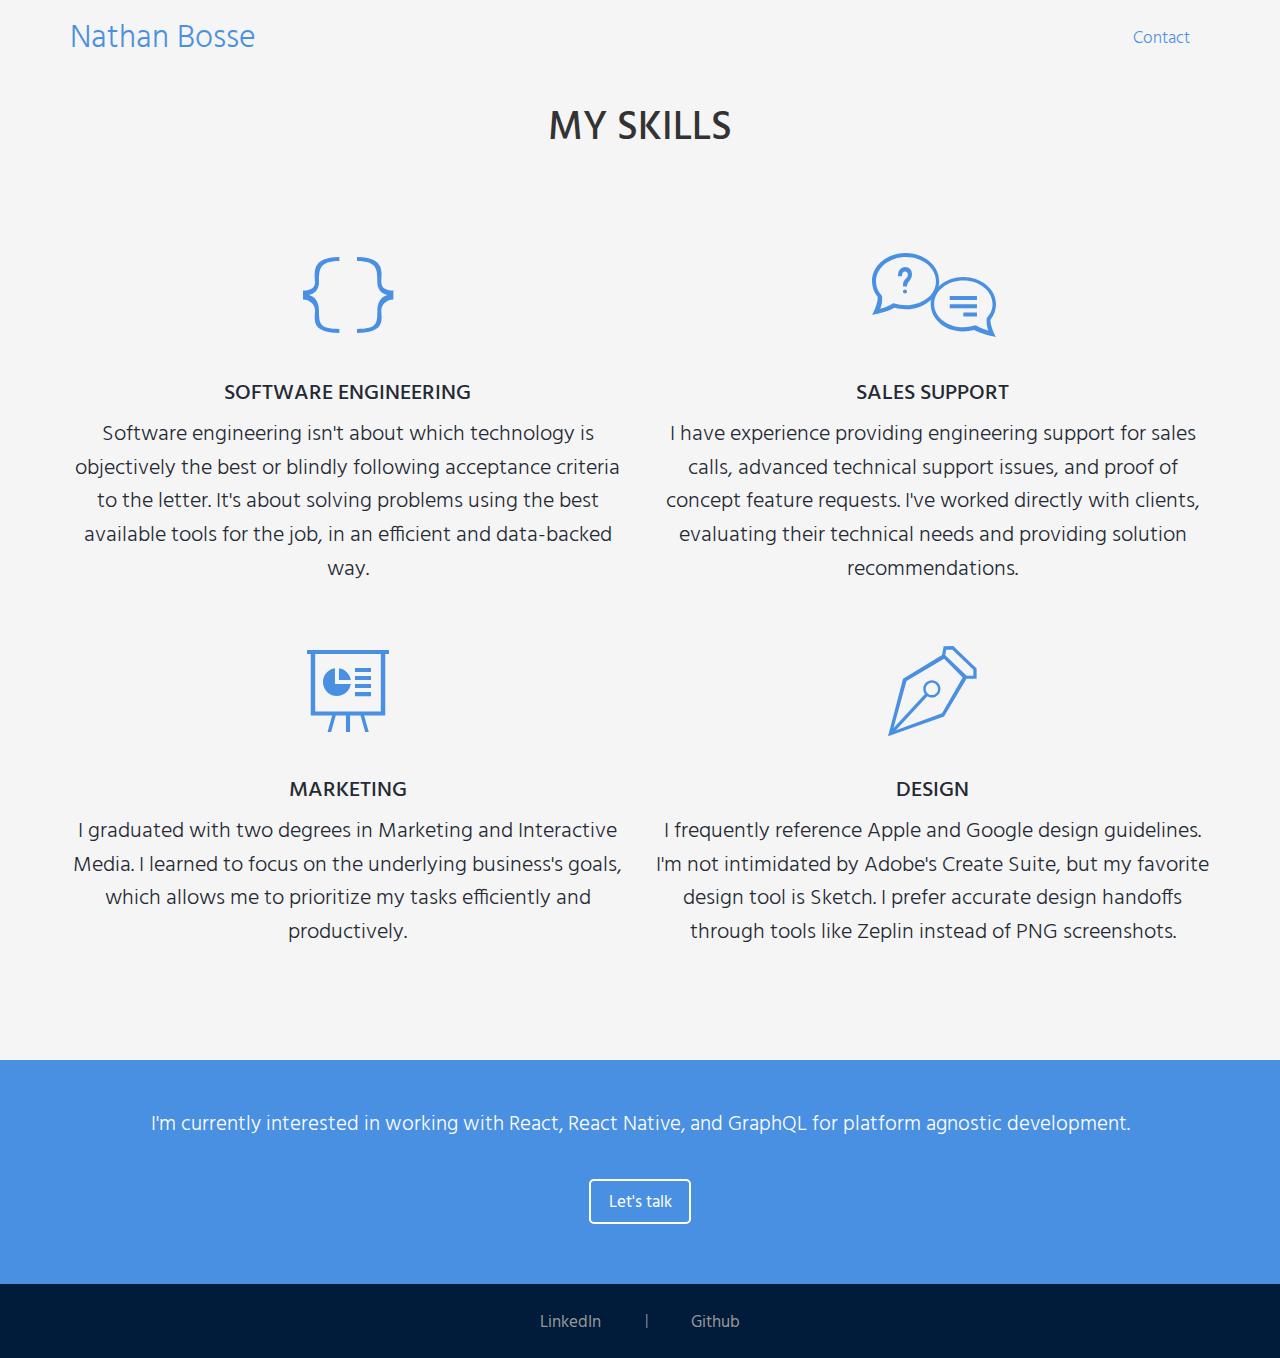
==== commit 956d7bba: "Quick update to remove outdated information" ====
--- a/index.html
+++ b/index.html
@@ -1,163 +1,93 @@
-<!doctype html>
+<!DOCTYPE html>
 <!--[if lt IE 7]>      <html class="no-js lt-ie9 lt-ie8 lt-ie7" lang=""> <![endif]-->
 <!--[if IE 7]>         <html class="no-js lt-ie9 lt-ie8" lang=""> <![endif]-->
 <!--[if IE 8]>         <html class="no-js lt-ie9" lang=""> <![endif]-->
 <!--[if gt IE 8]><!-->
 <html class="no-js" lang="">
-<!--<![endif]-->
-
-<head>
-  <meta charset="utf-8">
-  <meta http-equiv="X-UA-Compatible" content="IE=edge,chrome=1">
-  <title></title>
-  <meta name="description" content="">
-  <meta name="viewport" content="width=device-width, initial-scale=1">
-
-  <link rel="apple-touch-icon" sizes="180x180" href="/apple-touch-icon.png">
-  <link rel="icon" type="image/png" href="/favicon-32x32.png" sizes="32x32">
-  <link rel="icon" type="image/png" href="/favicon-16x16.png" sizes="16x16">
-  <link rel="manifest" href="/manifest.json">
-  <link rel="mask-icon" href="/safari-pinned-tab.svg" color="#5bbad5">
-  <meta name="theme-color" content="#ffffff">
-
-  <link href='http://fonts.googleapis.com/css?family=Open+Sans:700,300,800,400' rel='stylesheet' type='text/css'>
-  <link href='http://fonts.googleapis.com/css?family=Hind:400,300,500,600,700' rel='stylesheet' type='text/css'>
-  <link rel="stylesheet" href="css/bootstrap.min.css">
-  <style>
-
-  </style>
-  <link rel="stylesheet" href="css/main.css">
-  <link rel="stylesheet" href="css/layout-helper-classes.css">
-
-  <script src="js/vendor/modernizr-2.8.3-respond-1.4.2.min.js"></script>
-</head>
-
-<body class="portfolio-piece-details">
-  <!--[if lt IE 8]>
-            <p class="browserupgrade">You are using an <strong>outdated</strong> browser. Please <a href="http://browsehappy.com/">upgrade your browser</a> to improve your experience.</p>
-        <![endif]-->
-  <div id="top-anchor"></div>
-  <header id="navigation" class="site-header" role="banner">
-    <nav id="" class="navbar navbar-merged">
-      <div class="container">
-        <!-- Brand and toggle grouped for better mobile display -->
-        <div class="navbar-header">
-          <button type="button" class="navbar-toggle collapsed" data-toggle="collapse" data-target="#bs-example-navbar-collapse-1">
-            <span class="sr-only">Toggle navigation</span>
-            <span class="icon-bar"></span>
-            <span class="icon-bar"></span>
-            <span class="icon-bar"></span>
-          </button>
-          <div class="navbar-brand-wrapper">
-            <a class="navbar-brand" href="index.html#top-anchor">Nathan Bosse</a>
-          </div>
-        </div>
-        <!-- Collect the nav links and other content for toggling -->
-        <div class="collapse navbar-collapse" id="bs-example-navbar-collapse-1">
-          <ul class="nav navbar-nav navbar-right">
-            <li><a href="index.html#top-anchor">Latest Work</a></li>
-            <li><a href="mailto:nathanbossedev@gmail.com">Contact</a></li>
-          </ul>
-        </div>
-        <!-- /.navbar-collapse -->
-      </div>
-      <!--/.container-->
-    </nav>
-  </header>
-  <div style="height: 74px;"></div>
-  <div class="container-fluid">
-
-      <section>
-        <div class="row">
-        <div class="container text-center" style="">
-          <div class="row" style="margin-top: 50px;">
-            <div class="col-xs-12">
-              <h2 class="section-title">LATEST WORK</h2>
-            </div>
-          </div>
-          </div>
-        </div>
-      </section>
-
-      <section id="latest-work-section">
-        <div class="row">
-
+  <!--<![endif]-->
+
+  <head>
+    <meta charset="utf-8" />
+    <meta http-equiv="X-UA-Compatible" content="IE=edge,chrome=1" />
+    <title></title>
+    <meta name="description" content="" />
+    <meta name="viewport" content="width=device-width, initial-scale=1" />
+
+    <link rel="apple-touch-icon" sizes="180x180" href="/apple-touch-icon.png" />
+    <link rel="icon" type="image/png" href="/favicon-32x32.png" sizes="32x32" />
+    <link rel="icon" type="image/png" href="/favicon-16x16.png" sizes="16x16" />
+    <link rel="manifest" href="/manifest.json" />
+    <link rel="mask-icon" href="/safari-pinned-tab.svg" color="#5bbad5" />
+    <meta name="theme-color" content="#ffffff" />
+
+    <link
+      href="http://fonts.googleapis.com/css?family=Open+Sans:700,300,800,400"
+      rel="stylesheet"
+      type="text/css"
+    />
+    <link
+      href="http://fonts.googleapis.com/css?family=Hind:400,300,500,600,700"
+      rel="stylesheet"
+      type="text/css"
+    />
+    <link rel="stylesheet" href="css/bootstrap.min.css" />
+    <style></style>
+    <link rel="stylesheet" href="css/main.css" />
+    <link rel="stylesheet" href="css/layout-helper-classes.css" />
+
+    <script src="js/vendor/modernizr-2.8.3-respond-1.4.2.min.js"></script>
+  </head>
+
+  <body class="portfolio-piece-details">
+    <!--[if lt IE 8]>
+      <p class="browserupgrade">
+        You are using an <strong>outdated</strong> browser. Please
+        <a href="http://browsehappy.com/">upgrade your browser</a> to improve
+        your experience.
+      </p>
+    <![endif]-->
+    <div id="top-anchor"></div>
+    <header id="navigation" class="site-header" role="banner">
+      <nav id="" class="navbar navbar-merged">
         <div class="container">
-          <div class="row">
-            <div class="col-sm-6">
-              <div class="profile-card active">
-                <a href="perq.html" alt="PERQ Website">
-
-                  <div class="row">
-                    <div class="col-xs-12">
-                      <h3>PERQ</h3>
-                      <h4>Company Website</h4>
-                      <div class="portfolio-piece-image-wrapper">
-                        <img class="portfolio-piece-image" style="" src="img/profile-card-image-perq.png" alt="" />
-                      </div>
-                    </div>
-
-                  </div>
-                </a>
-              </div>
-            </div>
-            <div class="col-sm-6">
-              <div class="profile-card active">
-                <a href="gameclips.html" alt="Gameclips Web App">
-
-                  <div class="row">
-                    <div class="col-xs-12">
-                      <h3>Gameclips</h3>
-                      <h4>Web App</h4>
-                      <div class="portfolio-piece-image-wrapper">
-                        <img class="portfolio-piece-image" style="" src="img/gameclips-portfolio-preview.png" alt="" />
-                      </div>
-                    </div>
-                  </div>
-                </a>
-              </div>
-            </div>
-            <div class="col-sm-6">
-              <div class="profile-card active">
-                <a href="timebox.html" alt="Timebox iOS App">
-
-                  <div class="row">
-                    <div class="col-xs-12">
-                      <h3>Timebox</h3>
-                      <h4>iOS App</h4>
-                      <div class="portfolio-piece-image-wrapper">
-                        <img class="portfolio-piece-image" style="" src="img/profile-card-image-timebox.png" alt="" />
-
-                      </div>
-                    </div>
-                  </div>
-                </a>
-              </div>
-            </div>
-            <div class="col-sm-6">
-              <div class="profile-card">
-                <a alt="Timebox Mac App">
-                  <img class="coming-soon-image" src="[data-uri]"
-                  />
-                  <div class="row">
-                    <div class="col-xs-12">
-                      <h3>Timebox</h3>
-                      <h4>Mac App</h4>
-                      <div class="portfolio-piece-image-wrapper">
-                        <img class="portfolio-piece-image" style="" src="img/profile-card-image-timeboxmac.png" alt="" />
-
-                      </div>
-                    </div>
-                  </div>
-                </a>
-              </div>
-            </div>
-          </div>
-        </div>
-      </section>
+          <!-- Brand and toggle grouped for better mobile display -->
+          <div class="navbar-header">
+            <button
+              type="button"
+              class="navbar-toggle collapsed"
+              data-toggle="collapse"
+              data-target="#bs-example-navbar-collapse-1"
+            >
+              <span class="sr-only">Toggle navigation</span>
+              <span class="icon-bar"></span>
+              <span class="icon-bar"></span>
+              <span class="icon-bar"></span>
+            </button>
+            <div class="navbar-brand-wrapper">
+              <a class="navbar-brand" href="index.html#top-anchor"
+                >Nathan Bosse</a
+              >
+            </div>
+          </div>
+          <!-- Collect the nav links and other content for toggling -->
+          <div
+            class="collapse navbar-collapse"
+            id="bs-example-navbar-collapse-1"
+          >
+            <ul class="nav navbar-nav navbar-right">
+              <li><a href="mailto:nathanbossedev@gmail.com">Contact</a></li>
+            </ul>
+          </div>
+          <!-- /.navbar-collapse -->
+        </div>
+        <!--/.container-->
+      </nav>
+    </header>
+    <div style="height: 74px;"></div>
+    <div class="container-fluid">
       <section>
         <div class="container text-center">
-          <div class="row" style="margin-top: 100px;">
+          <div class="row">
             <div class="col-xs-12">
               <h2 class="section-title">MY SKILLS</h2>
             </div>
@@ -166,40 +96,73 @@
       </section>
       <section id="skills-section">
         <div class="row">
-        <div class="container-fluid">
-          <div class="row padding-top-15">
-            <div class="container text-center" style="color: #252a34">
-              <div class="row">
-                <div class="col-sm-6">
-                  <img style="" src="[data-uri]"
-                    alt="" />
-                  <h2>Software Engineering</h2>
-                  <p>Software engineering isn't about which technology is objectively the best or blindly following acceptance criteria to the letter. It's about solving problems using the best available tools for the job, in an efficient and data-backed
-                    way.
-                  </p>
-                </div>
-                <div class="col-sm-6">
-                  <img style="" src="[data-uri]"
-                    alt="" />
-                  <h2>Sales Support</h2>
-                  <p>I have experience providing engineering support for sales calls, advanced technical support issues, and proof of concept feature requests. I've worked directly with clients, evaluating their technical needs and providing solution recommendations.</p>
-                </div>
-                <div class="col-sm-6">
-                  <img style="" src="[data-uri]"
-                    alt="" />
-                  <h2>Marketing</h2>
-                  <p>I graduated with two degrees, Marketing and Interactive Media. I learned to focus on the underlying business's goals, which allows me to prioritize my tasks efficiently and productively.</p>
-                </div>
-                <div class="col-sm-6">
-                  <img style="" src="[data-uri]"
-                    alt="" />
-                  <h2>Design</h2>
-                  <p>I frequently reference Apple and Google design guidelines. I'm not intimidated by Adobe's Create Suite, but my favorite design tool is Sketch.</p>
+          <div class="container-fluid">
+            <div class="row padding-top-15">
+              <div class="container text-center" style="color: #252a34">
+                <div class="row">
+                  <div class="col-sm-6">
+                    <img
+                      style=""
+                      src="[data-uri]"
+                      alt=""
+                    />
+                    <h2>Software Engineering</h2>
+                    <p>
+                      Software engineering isn't about which technology is
+                      objectively the best or blindly following acceptance
+                      criteria to the letter. It's about solving problems using
+                      the best available tools for the job, in an efficient and
+                      data-backed way.
+                    </p>
+                  </div>
+                  <div class="col-sm-6">
+                    <img
+                      style=""
+                      src="[data-uri]"
+                      alt=""
+                    />
+                    <h2>Sales Support</h2>
+                    <p>
+                      I have experience providing engineering support for sales
+                      calls, advanced technical support issues, and proof of
+                      concept feature requests. I've worked directly with
+                      clients, evaluating their technical needs and providing
+                      solution recommendations.
+                    </p>
+                  </div>
+                  <div class="col-sm-6">
+                    <img
+                      style=""
+                      src="[data-uri]"
+                      alt=""
+                    />
+                    <h2>Marketing</h2>
+                    <p>
+                      I graduated with two degrees in Marketing and Interactive
+                      Media. I learned to focus on the underlying business's
+                      goals, which allows me to prioritize my tasks efficiently
+                      and productively.
+                    </p>
+                  </div>
+                  <div class="col-sm-6">
+                    <img
+                      style=""
+                      src="[data-uri]"
+                      alt=""
+                    />
+                    <h2>Design</h2>
+                    <p>
+                      I frequently reference Apple and Google design guidelines.
+                      I'm not intimidated by Adobe's Create Suite, but my
+                      favorite design tool is Sketch. I prefer accurate design
+                      handoffs through tools like Zeplin instead of PNG
+                      screenshots.
+                    </p>
+                  </div>
                 </div>
               </div>
             </div>
           </div>
-        </div>
         </div>
       </section>
       <div style="margin-top: 100px;"></div>
@@ -208,8 +171,22 @@
           <div class="container">
             <div class="row">
               <div class="col-xs-12 text-center">
-                <h2 class="padding-top-15" style="font-size: 21px; line-height: 1.4em;">I'm currently interested in using immutable models, flux design pattern, and docker for scalability and platform agnostic development.</h2>
-                <div class="padding-top-30 padding-bottom-60"><a class="btn btn-white-border" style="" href="mailto:nathanbossedev@gmail.com" role="button">Let's talk</a></div>
+                <h2
+                  class="padding-top-15"
+                  style="font-size: 21px; line-height: 1.4em;"
+                >
+                  I'm currently interested in working with React, React Native,
+                  and GraphQL for platform agnostic development.
+                </h2>
+                <div class="padding-top-30 padding-bottom-60">
+                  <a
+                    class="btn btn-white-border"
+                    style=""
+                    href="mailto:nathanbossedev@gmail.com"
+                    role="button"
+                    >Let's talk</a
+                  >
+                </div>
               </div>
             </div>
           </div>
@@ -217,41 +194,51 @@
       </section>
       <section id="footer">
         <div class="row padding-top-15 padding-bottom-15 text-center">
-          <a class="btn btn-grey-border" style="" target='_blank' href="https://github.com/nathanbosse" role="button">Github</a>
+          <a
+            class="btn btn-grey-border"
+            target="_blank"
+            href="https://www.linkedin.com/in/nathanbosse"
+            role="button"
+            >LinkedIn</a
+          >
           <span style="color: #A8A8A8; margin: 0px 20px;">|</span>
-          <a class="btn btn-grey-border" style="" href="index.html#top-anchor" role="button">Latest Work</a>
-          <span style="color: #A8A8A8; margin: 0px 20px;">|</span>
-          <a class="btn btn-grey-border" style="" target='_blank' href="https://twitter.com/Nathan_Bosse" role="button">Twitter</a>
-          <span style="color: #A8A8A8; margin: 0px 20px;">|</span>
-          <a class="btn btn-grey-border" style="" target='_blank' href="https://www.linkedin.com/in/nathanbosse" role="button">LinkedIn</a>
+          <a
+            class="btn btn-grey-border"
+            target="_blank"
+            href="https://github.com/nathanbosse"
+            role="button"
+            >Github</a
+          >
         </div>
       </section>
     </div>
-  <script>
-    window.jQuery || document.write('<script src="js/vendor/jquery-1.11.2.min.js"><\/script>')
-  </script>
-
-  <script src="js/vendor/bootstrap.min.js"></script>
-
-  <script src="js/main.js"></script>
-
-  <!-- Google Analytics: change UA-38004622-1 to be your site's ID. -->
-  <script>
-    (function(b, o, i, l, e, r) {
-      b.GoogleAnalyticsObject = l;
-      b[l] || (b[l] =
-        function() {
-          (b[l].q = b[l].q || []).push(arguments)
-        });
-      b[l].l = +new Date;
-      e = o.createElement(i);
-      r = o.getElementsByTagName(i)[0];
-      e.src = 'https://www.google-analytics.com/analytics.js';
-      r.parentNode.insertBefore(e, r)
-    }(window, document, 'script', 'ga'));
-    ga('create', 'UA-38004622-1', 'auto');
-    ga('send', 'pageview');
-  </script>
-</body>
-
+    <script>
+      window.jQuery ||
+        document.write(
+          '<script src="js/vendor/jquery-1.11.2.min.js"><\/script>'
+        )
+    </script>
+
+    <script src="js/vendor/bootstrap.min.js"></script>
+
+    <script src="js/main.js"></script>
+
+    <!-- Google Analytics: change UA-38004622-1 to be your site's ID. -->
+    <script>
+      ;(function(b, o, i, l, e, r) {
+        b.GoogleAnalyticsObject = l
+        b[l] ||
+          (b[l] = function() {
+            ;(b[l].q = b[l].q || []).push(arguments)
+          })
+        b[l].l = +new Date()
+        e = o.createElement(i)
+        r = o.getElementsByTagName(i)[0]
+        e.src = 'https://www.google-analytics.com/analytics.js'
+        r.parentNode.insertBefore(e, r)
+      })(window, document, 'script', 'ga')
+      ga('create', 'UA-38004622-1', 'auto')
+      ga('send', 'pageview')
+    </script>
+  </body>
 </html>
--- a/css/main.css
+++ b/css/main.css
@@ -21,14 +21,16 @@
   line-height: 1.5em;
 }
 .accent-bg-color {
-  background-color: #4A90E2;
+  background-color: #4a90e2;
   color: #fefefe;
 }
 .white-bg-color {
   background-color: white;
 }
-a, a:hover, a:visited {
-  color: #4A90E2;
+a,
+a:hover,
+a:visited {
+  color: #4a90e2;
   text-decoration: none;
 }
 iframe {
@@ -53,7 +55,7 @@
 /*   Latest Work Section     */
 
 #latest-work-section .col-sm-6 {
-    padding-top: 30px;
+  padding-top: 30px;
 }
 .coming-soon-image {
   position: absolute;
@@ -62,15 +64,15 @@
 }
 .profile-card {
   position: relative;
-  background: #FFFFFF;
+  background: #ffffff;
   box-shadow: 0 1px 3px rgba(0, 0, 0, 0.12), 0 1px 2px rgba(0, 0, 0, 0.24);
-  transition: all 0.3s cubic-bezier(0.25, 0.8, 0.25, 1.0);
+  transition: all 0.3s cubic-bezier(0.25, 0.8, 0.25, 1);
 }
 .profile-card.active:hover {
   box-shadow: 0 14px 28px rgba(0, 0, 0, 0.25), 0 10px 10px rgba(0, 0, 0, 0.22);
 }
 .profile-card h3 {
-  color: #4A4A4A;
+  color: #4a4a4a;
   margin-bottom: 0px;
   line-height: 1em;
   font-weight: 500;
@@ -78,7 +80,7 @@
   white-space: nowrap;
 }
 .profile-card h4 {
-  color: #4A4A4A;
+  color: #4a4a4a;
   margin-bottom: 0px;
   line-height: 1em;
   font-weight: 500;
@@ -86,12 +88,12 @@
   white-space: nowrap;
 }
 hr {
-  color: #4A90E2;
-  border-color: #4A90E2;
+  color: #4a90e2;
+  border-color: #4a90e2;
   margin: 1em;
 }
 .icon-bar {
-  background-color: #4A90E2;
+  background-color: #4a90e2;
 }
 .portfolio-piece-image-wrapper {
   width: 100%;
@@ -123,8 +125,8 @@
 /*   Up Next Section     */
 
 #upnext-section .row {
-    background-color: #404040;
-    color: #fefefe;
+  background-color: #404040;
+  color: #fefefe;
 }
 
 #upnext-section h3 {
@@ -156,7 +158,9 @@
 #footer .row {
   background-color: #011b3a;
 }
-#footer a, #footer a:hover, #footer a:visited {
+#footer a,
+#footer a:hover,
+#footer a:visited {
   color: #979797;
   text-decoration: none;
 }
@@ -165,7 +169,8 @@
    Begin Responsive Fonts
    ========================================================================== */
 
-body, html {
+body,
+html {
   /*       font-family: "HelveticaNeue-Light", "Helvetica Neue Light", "Helvetica Neue", Helvetica, Arial, "Lucida Grande", sans-serif; */
   /*    font-family: 'Open Sans', sans-serif;*/
   font-family: 'Hind', sans-serif;
@@ -174,10 +179,36 @@
   font-weight: 300;
   line-height: 1em;
 }
-body, caption, th, td, input, textarea, select, option, legend, fieldset, h1, h2, h3, h4, h5, h6 {
+body,
+caption,
+th,
+td,
+input,
+textarea,
+select,
+option,
+legend,
+fieldset,
+h1,
+h2,
+h3,
+h4,
+h5,
+h6 {
   font-size-adjust: 0.5;
 }
-h1, h2, h3, h4, h5, h6, .h1, .h2, .h3, .h4, .h5, .h6 {
+h1,
+h2,
+h3,
+h4,
+h5,
+h6,
+.h1,
+.h2,
+.h3,
+.h4,
+.h5,
+.h6 {
   font-weight: 300;
 }
 img {
@@ -227,74 +258,85 @@
     font-size: 2.5em;
   }
 }
-h1, .h1 {
+h1,
+.h1 {
   font-size: 2em;
   /* 2x body copy size = 32px */
   line-height: 1.25;
   /* 45px / 36px */
 }
 @media (min-width: 43.75em) {
-  h1, .h1 {
+  h1,
+  .h1 {
     font-size: 2.5em;
     /* 2.5x body copy size = 40px */
     line-height: 1.125;
   }
 }
 @media (min-width: 56.25em) {
-  h1, .h1 {
+  h1,
+  .h1 {
     font-size: 3em;
     /* 3x body copy size = 48px */
     line-height: 1.05;
     /* keep to a multiple of the 20px line height and something more appropriate for display headings */
   }
 }
-h2, .h2 {
+h2,
+.h2 {
   font-size: 1.625em;
   /* 1.625x body copy size = 26px */
   line-height: 1.15384615;
   /* 30px / 26px */
 }
 @media (min-width: 43.75em) {
-  h2, .h2 {
+  h2,
+  .h2 {
     font-size: 2em;
     /* 2x body copy size = 32px */
     line-height: 1.25;
   }
 }
 @media (min-width: 56.25em) {
-  h2, .h2 {
+  h2,
+  .h2 {
     font-size: 2.25em;
     /* 2.25x body copy size = 36px */
     line-height: 1.25;
   }
 }
-h3, .h3 {
+h3,
+.h3 {
   font-size: 1.375em;
   /* 1.375x body copy size = 22px */
   line-height: 1.13636364;
   /* 25px / 22px */
 }
 @media (min-width: 43.75em) {
-  h3, .h3 {
+  h3,
+  .h3 {
     font-size: 1.5em;
     /* 1.5x body copy size = 24px */
     line-height: 1.25;
   }
 }
 @media (min-width: 56.25em) {
-  h3, .h3 {
+  h3,
+  .h3 {
     font-size: 1.75em;
     /* 1.75x body copy size = 28px */
     line-height: 1.25;
   }
 }
-h4, .h4 {
+h4,
+.h4 {
   font-size: 1.125em;
   /* 1.125x body copy size = 18px */
   line-height: 1.11111111;
 }
 @media (min-width: 43.75em) {
-  h4, .h4 {
+  h4,
+  .h4 {
     line-height: 1.22222222;
     /* (22px / 18px */
   }
@@ -318,46 +360,52 @@
    End Responsive Font
    ========================================================================== */
 
-
 /* ==========================================================================
    Start Media Queries
    ========================================================================== */
 
-@media only screen and (min-width: 320px) {}
+@media only screen and (min-width: 320px) {
+}
 
 /* Extra Small Devices, Phones */
 
-@media only screen and (min-width: 480px) {}
+@media only screen and (min-width: 480px) {
+}
 
 /* Small Devices, Tablets */
 
-@media only screen and (min-width: 768px) {}
+@media only screen and (min-width: 768px) {
+}
 
 /* Medium Devices, Desktops */
 
-@media only screen and (min-width: 992px) {}
+@media only screen and (min-width: 992px) {
+}
 
 /* Large Devices, Wide Screens */
 
-@media only screen and (min-width: 1200px) {}
+@media only screen and (min-width: 1200px) {
+}
 
 /* Extra Large Devices, Wide Screens */
 
-@media only screen and (min-width: 1400px) {}
+@media only screen and (min-width: 1400px) {
+}
 
 /* Extra Extra Large Devices, Wide Screens */
 
-@media only screen and (min-width: 1600px) {}
+@media only screen and (min-width: 1600px) {
+}
 
 /* Extra Extra Large Devices, Wide Screens */
 
-@media only screen and (min-width: 1900px) {}
+@media only screen and (min-width: 1900px) {
+}
 
 /* ==========================================================================
    End Media Queries
    ========================================================================== */
 
-
 /** navbar **/
 
 #navigation {
@@ -365,7 +413,7 @@
   /*    top: 0;*/
 }
 #navigation.sticky {
-  position: fixed!important;
+  position: fixed !important;
   top: 0;
   left: 0;
   right: 0;
@@ -383,12 +431,12 @@
   box-shadow: 1px 1px 3px 0px rgba(0, 0, 0, 0.18);
 }
 .navbar-merged {
-  background-color: white;
+  background-color: #f5f5f5;
   margin: 0px !important;
   padding: 10px 0px;
 }
 .navbar-merged.sticky {
-  position: fixed!important;
+  position: fixed !important;
   top: 0;
   left: 0;
   right: 0;
@@ -399,8 +447,7 @@
   background-color: white;
 }
 .navbar-merged a {
-  color: #4A90E2;
-  background-color: white;
+  color: #4a90e2;
 }
 .navbar.navbar-merged {
   border-radius: 0;
@@ -409,18 +456,18 @@
   right: 0;
   border: none;
   z-index: 50;
-  position: absolute!important;
+  position: absolute !important;
 }
 .navbar-merged .navbar-nav {
   /*        padding-top: 20px;*/
 }
-.navbar-merged .navbar-nav>li {
+.navbar-merged .navbar-nav > li {
   /*    height: 50px;*/
 }
-.navbar-merged .navbar-nav>li>a {
+.navbar-merged .navbar-nav > li > a {
   padding: 0.3em 30px;
   font-weight: 300;
-  transition: padding .2s ease-in-out 0;
+  transition: padding 0.2s ease-in-out 0;
   margin: 5px 0px;
   -webkit-border-radius: 5;
   -moz-border-radius: 5;
@@ -434,16 +481,16 @@
   padding: 0.8em 1em 0.6em 1em;
   border-color: transparent;
 }
-.navbar-merged .navbar-nav>li>a:hover {
+.navbar-merged .navbar-nav > li > a:hover {
   -webkit-border-radius: 5;
   -moz-border-radius: 5;
   border-radius: 5px;
   border-style: inset;
-  border: solid #4A90E2 2px;
-}
-.navbar-merged .navbar-nav>li: hover {
+  border: solid #4a90e2 2px;
+}
+.navbar-merged.navbar-nav>li: hover {
   color: #fff;
-  background-color: #4A90E2 !important;
+  background-color: #4a90e2 !important;
 }
 .navbar-header {
   position: relative;
@@ -462,7 +509,8 @@
 body {
   background-color: #f5f5f5;
 }
-.btn-white-border, .btn-white-border:visited {
+.btn-white-border,
+.btn-white-border:visited {
   border: 2px solid;
   border-radius: 5px;
   border-style: solid;
@@ -474,14 +522,32 @@
   font-size: 1.1rem;
   padding: 0.8em 1em 0.6em 1em;
 }
-.btn-white-border:hover, .btn-white-border:focus, .open .dropdown-toggle.btn-green-fill {
-  color: #4A90E2;
-  background-color: rgba( 255, 255, 255, 1);
-}
-.btn-white-border:active, .btn-white-border.active, .open .dropdown-toggle.btn-white-border {
+.btn-white-border:hover,
+.btn-white-border:focus,
+.open .dropdown-toggle.btn-green-fill {
+  color: #4a90e2;
+  background-color: rgba(255, 255, 255, 1);
+}
+.btn-white-border:active,
+.btn-white-border.active,
+.open .dropdown-toggle.btn-white-border {
   background-image: none;
 }
-.btn-white-border.disabled, .btn-white-border[disabled], fieldset[disabled] .btn-white-border, .btn-white-border.disabled:hover, .btn-white-border[disabled]:hover, fieldset[disabled] .btn-green-fill:hover, .btn-white-border.disabled:focus, .btn-white-border[disabled]:focus, fieldset[disabled] .btn-white-border:focus, .btn-white-border.disabled:active, .btn-white-border[disabled]:active, fieldset[disabled] .btn-white-border:active, .btn-white-border.disabled.active, .btn-white-border[disabled].active, fieldset[disabled] .btn-white-border.active {
+.btn-white-border.disabled,
+.btn-white-border[disabled],
+fieldset[disabled] .btn-white-border,
+.btn-white-border.disabled:hover,
+.btn-white-border[disabled]:hover,
+fieldset[disabled] .btn-green-fill:hover,
+.btn-white-border.disabled:focus,
+.btn-white-border[disabled]:focus,
+fieldset[disabled] .btn-white-border:focus,
+.btn-white-border.disabled:active,
+.btn-white-border[disabled]:active,
+fieldset[disabled] .btn-white-border:active,
+.btn-white-border.disabled.active,
+.btn-white-border[disabled].active,
+fieldset[disabled] .btn-white-border.active {
   background-color: transparent;
   border-color: transparent;
   color: darkgrey;
@@ -489,27 +555,47 @@
 .btn-grey-border {
   border: 2px solid;
   /*     margin: 5px;*/
-  color: #A8A8A8;
+  color: #a8a8a8;
   overflow: visible;
   -webkit-border-radius: 5;
   -moz-border-radius: 5;
   border-radius: 5px;
   border-style: inset;
   background-color: transparent;
-  border-color: rgba( 255, 255, 255, 0);
+  border-color: rgba(255, 255, 255, 0);
   line-height: 1rem;
   font-size: 1.1rem;
   padding: 0.8em 1em 0.6em 1em;
 }
-.btn-grey-border:hover, .btn-grey-border:focus, .btn-grey-border:active, .btn-grey-border.active, .open .dropdown-toggle.btn-green-fill {
+.btn-grey-border:hover,
+.btn-grey-border:focus,
+.btn-grey-border:active,
+.btn-grey-border.active,
+.open .dropdown-toggle.btn-green-fill {
   color: #979797;
   border: 2px solid;
   /*  background-color: rgba( 255, 255, 255, 1 );*/
 }
-.btn-grey-border:active, .btn-grey-border.active, .open .dropdown-toggle.btn-white-border {
+.btn-grey-border:active,
+.btn-grey-border.active,
+.open .dropdown-toggle.btn-white-border {
   background-image: none;
 }
-.btn-grey-border.disabled, .btn-grey-border[disabled], fieldset[disabled] .btn-grey-border, .btn-grey-border.disabled:hover, .btn-grey-border[disabled]:hover, fieldset[disabled] .btn-green-fill:hover, .btn-grey-border.disabled:focus, .btn-grey-border[disabled]:focus, fieldset[disabled] .btn-grey-border:focus, .btn-grey-border.disabled:active, .btn-grey-border[disabled]:active, fieldset[disabled] .btn-grey-border:active, .btn-grey-border.disabled.active, .btn-grey-border[disabled].active, fieldset[disabled] .btn-grey-border.active {
+.btn-grey-border.disabled,
+.btn-grey-border[disabled],
+fieldset[disabled] .btn-grey-border,
+.btn-grey-border.disabled:hover,
+.btn-grey-border[disabled]:hover,
+fieldset[disabled] .btn-green-fill:hover,
+.btn-grey-border.disabled:focus,
+.btn-grey-border[disabled]:focus,
+fieldset[disabled] .btn-grey-border:focus,
+.btn-grey-border.disabled:active,
+.btn-grey-border[disabled]:active,
+fieldset[disabled] .btn-grey-border:active,
+.btn-grey-border.disabled.active,
+.btn-grey-border[disabled].active,
+fieldset[disabled] .btn-grey-border.active {
   background-color: transparent;
   border-color: transparent;
   color: darkgrey;
